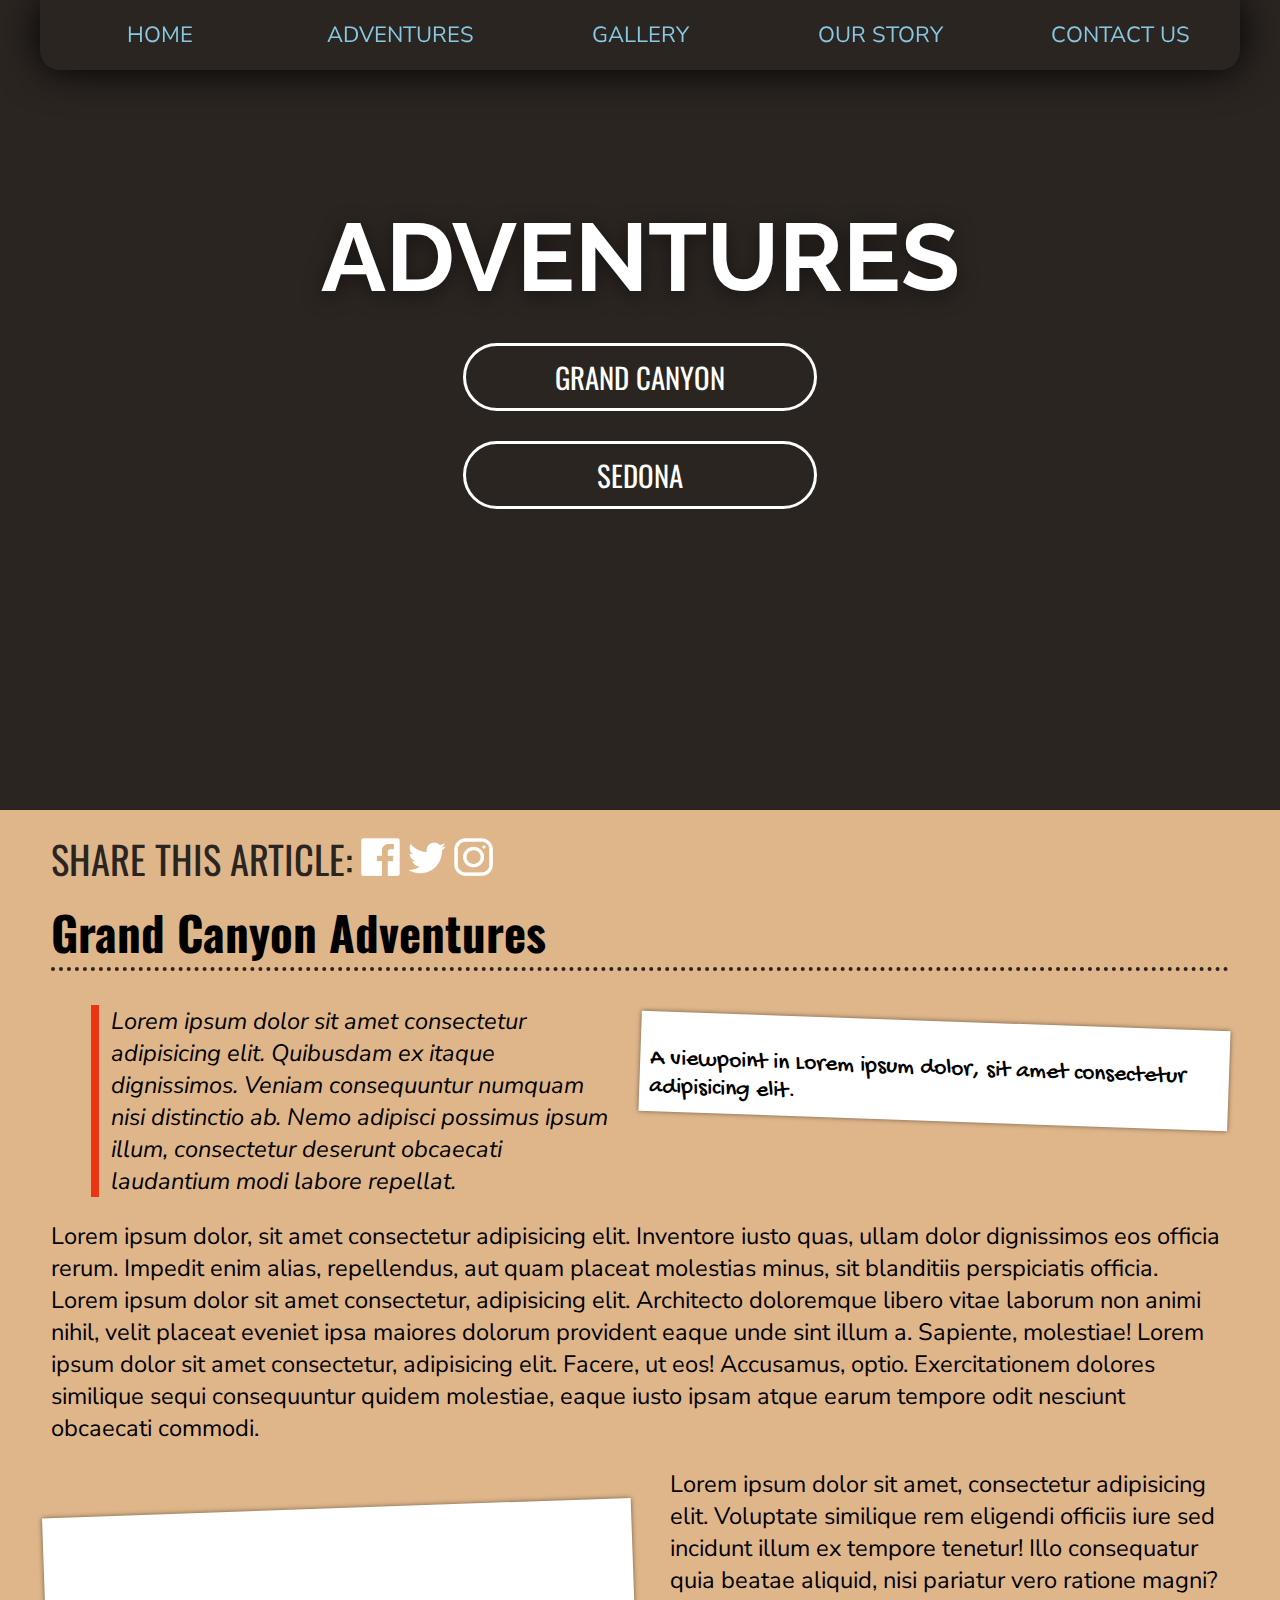
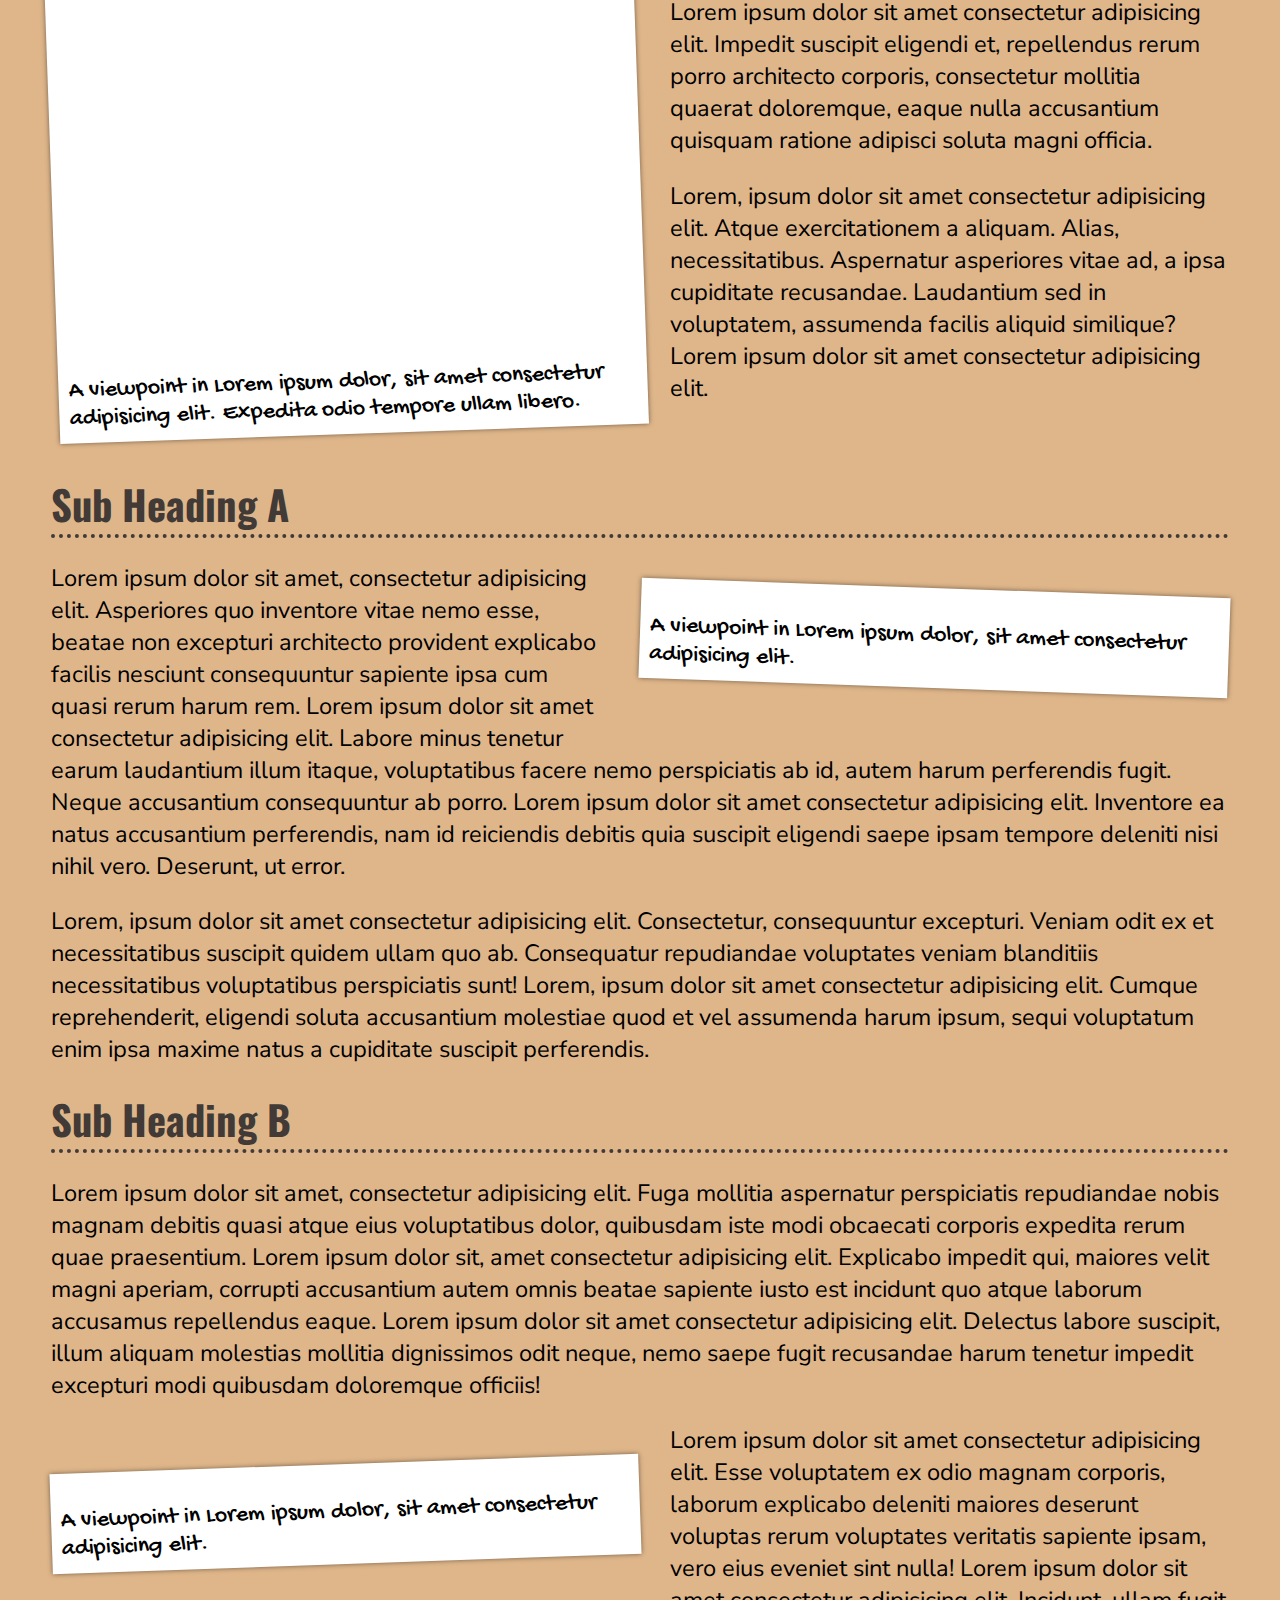
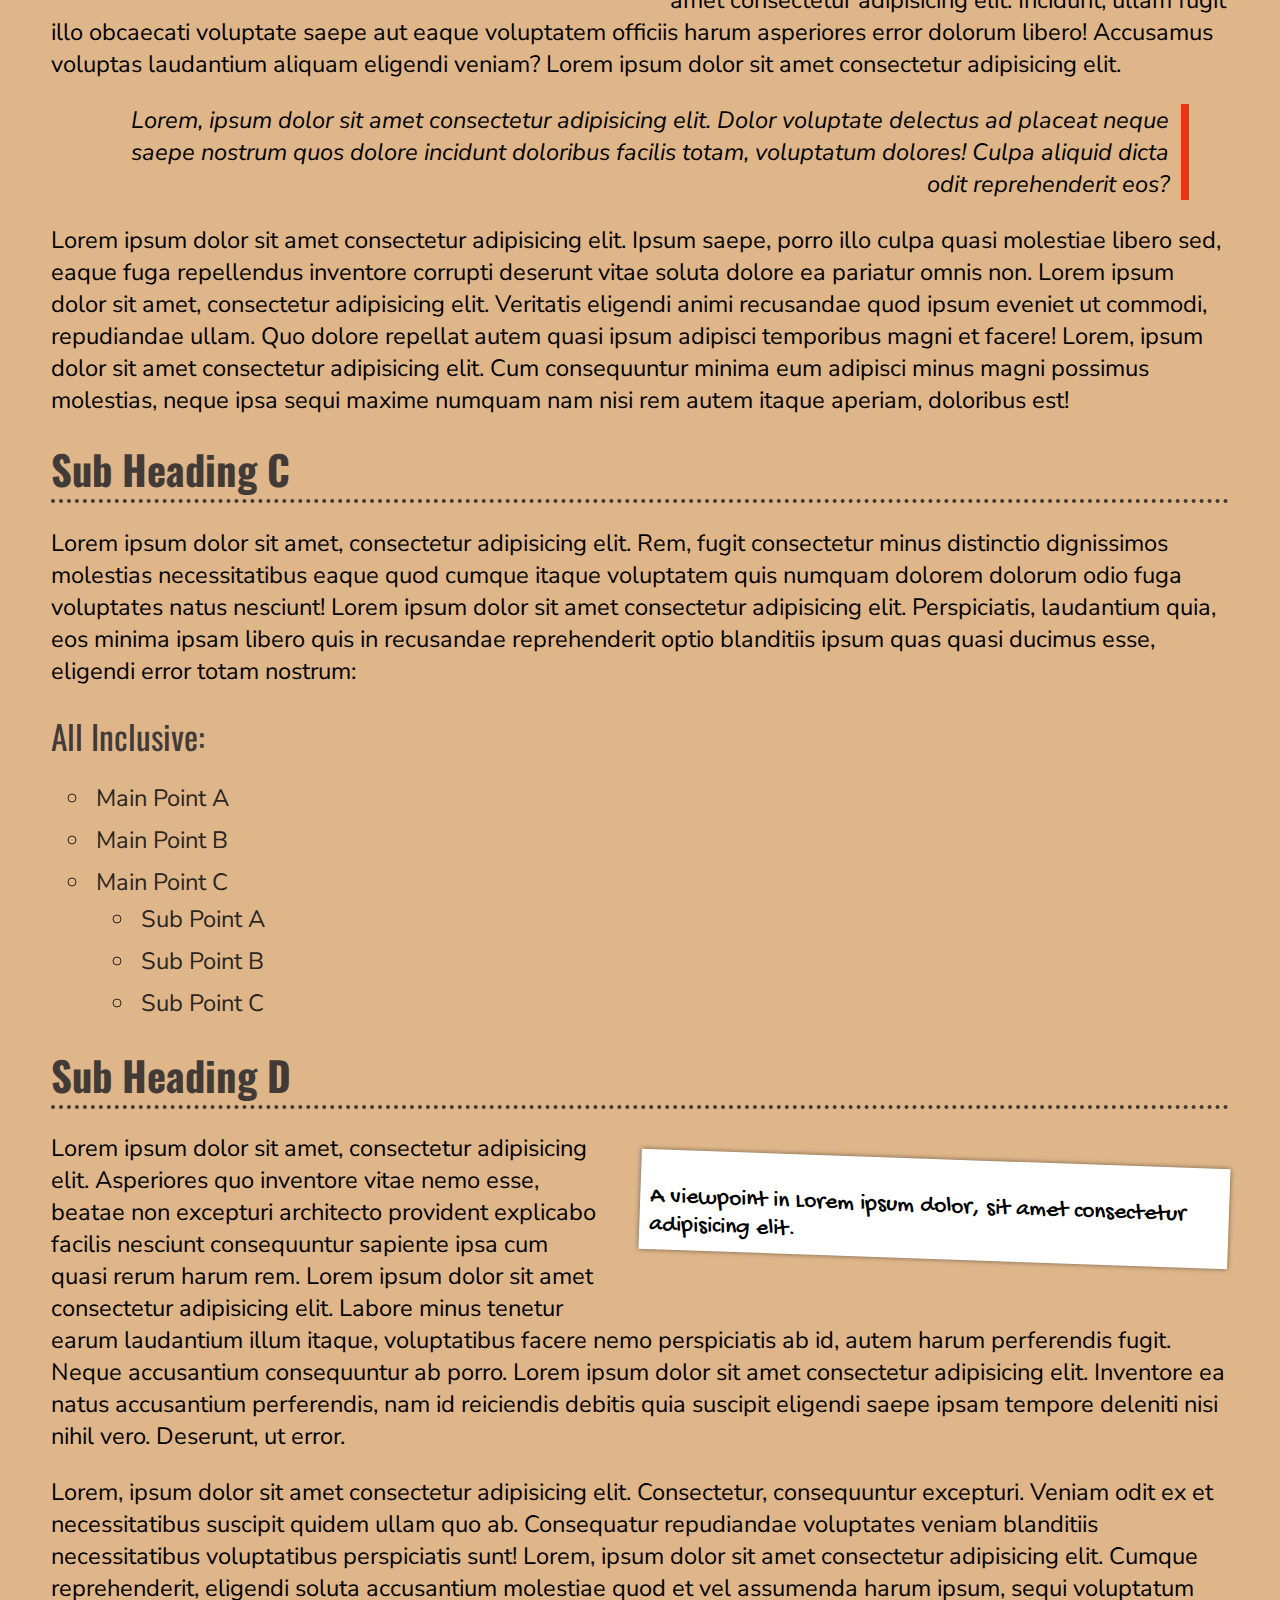
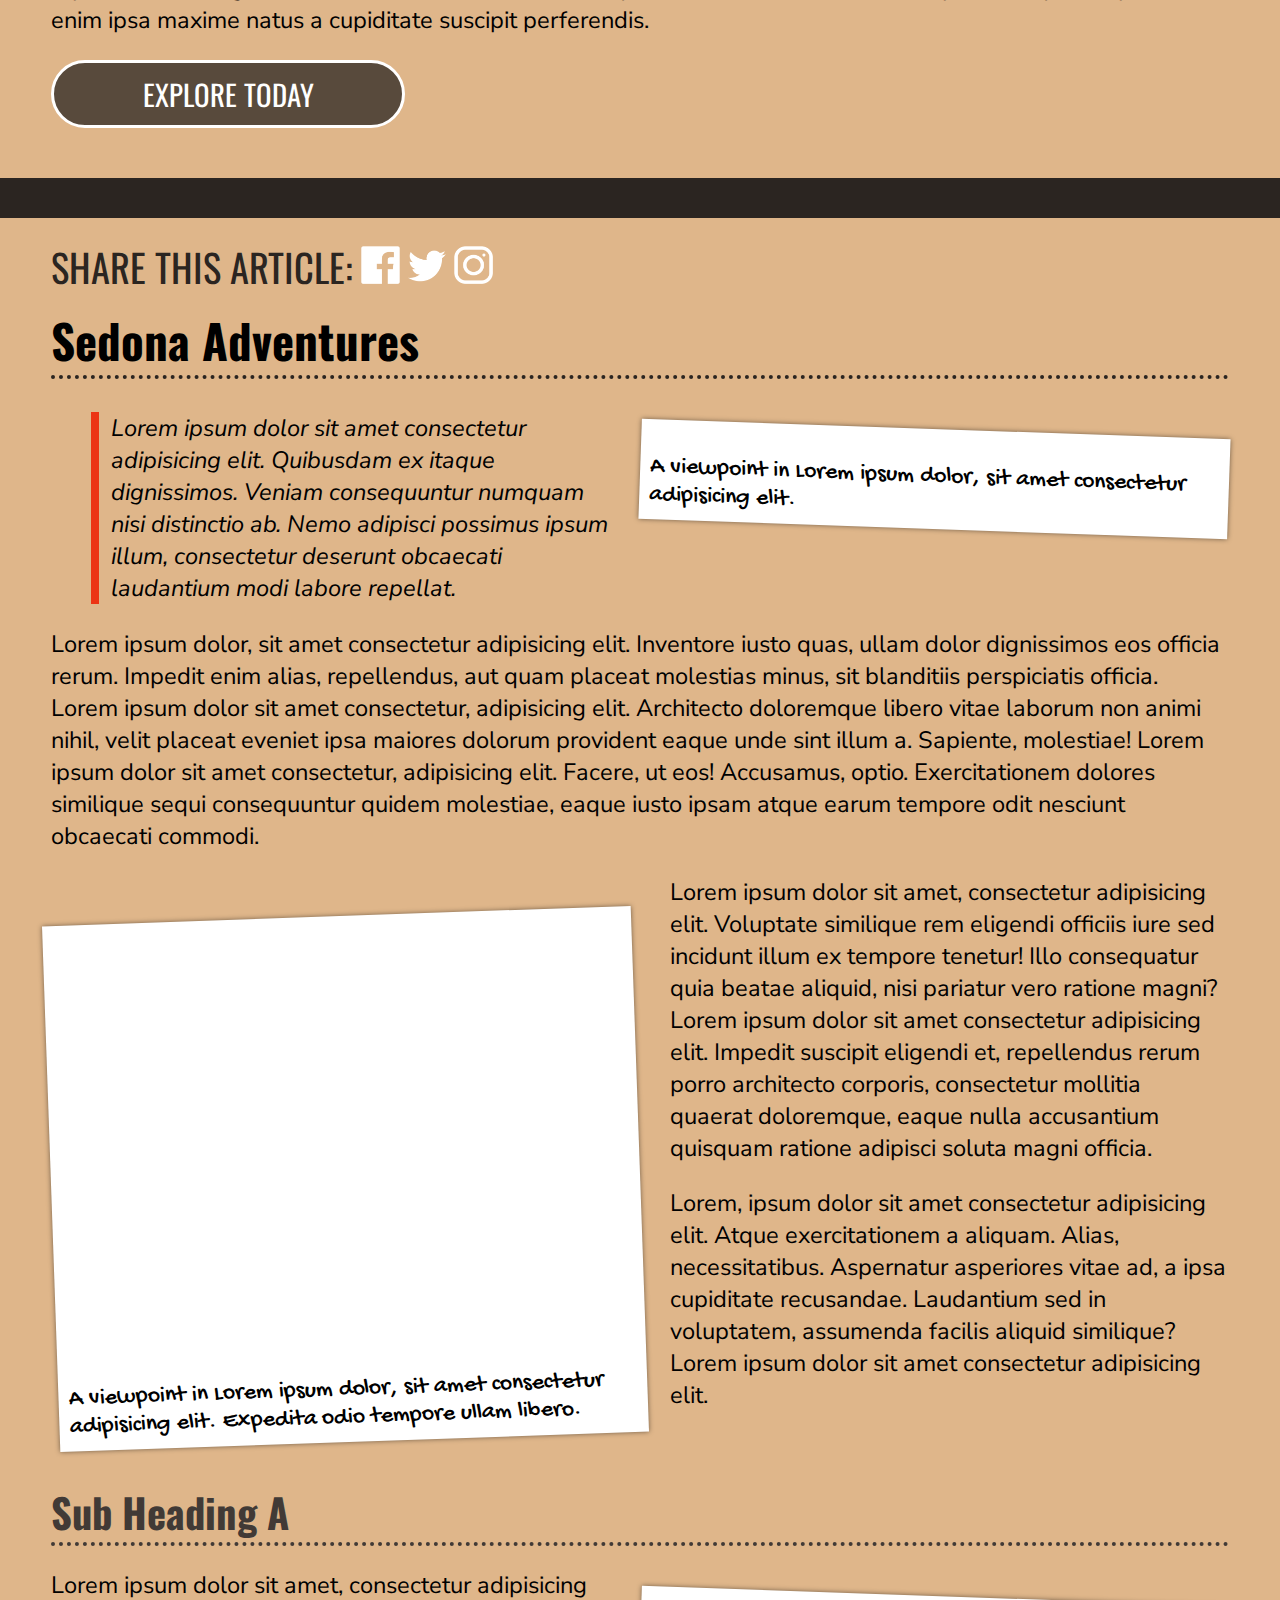
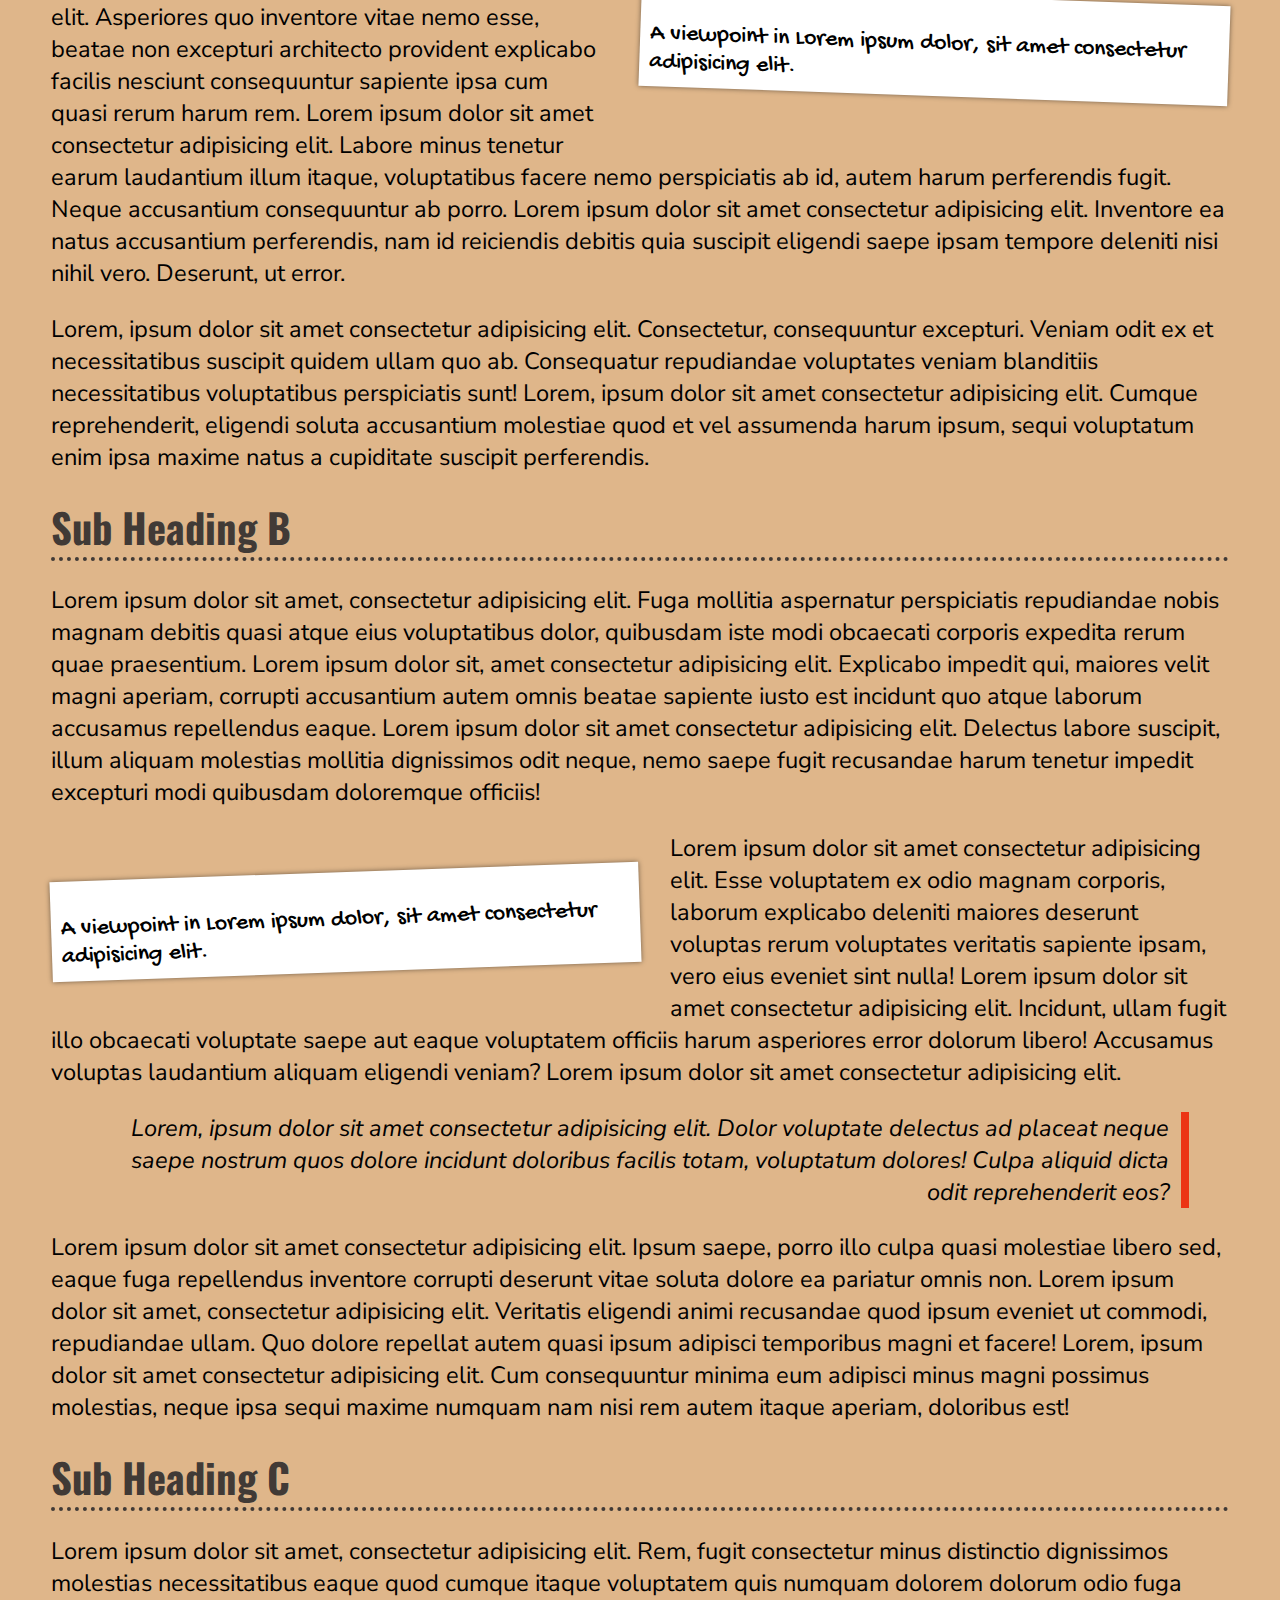
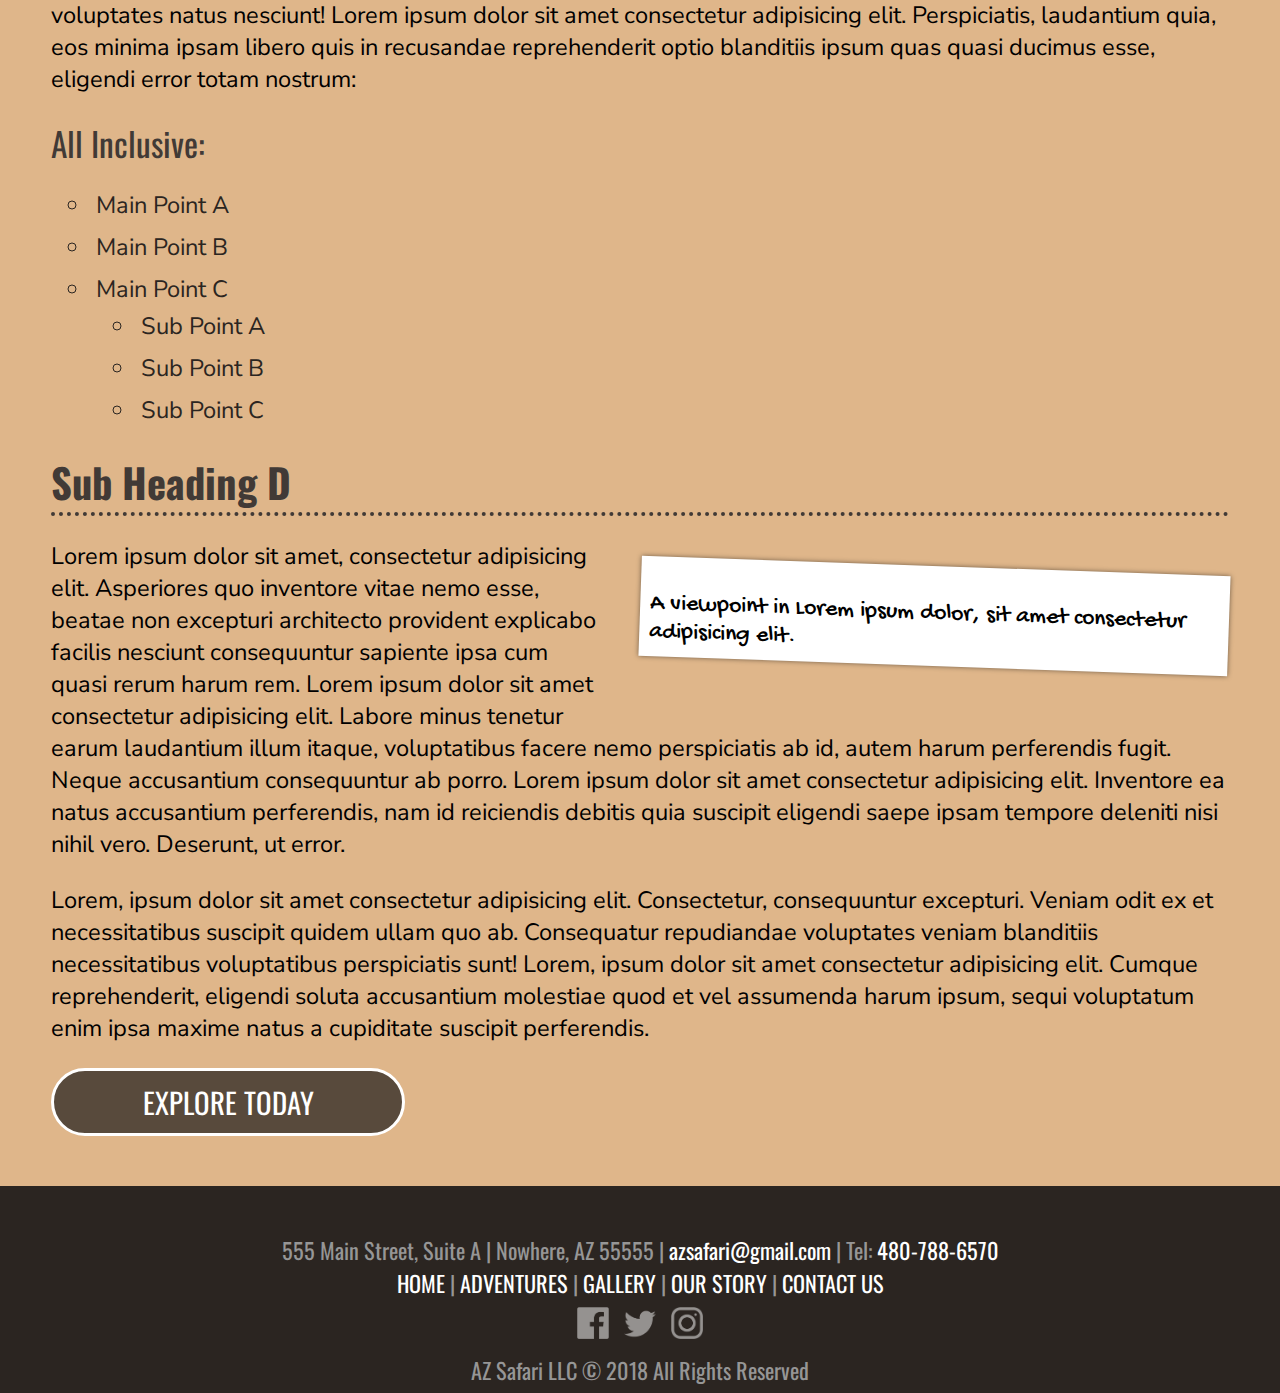
==== adventure.html @ 7dc22c8a "Initial Code Commit" ====
<!DOCTYPE html>
<html>
<head>
    <meta charset="utf-8" />
    <meta http-equiv="X-UA-Compatible" content="IE=edge">
    <title>Page Title</title>
    <meta name="viewport" content="width=device-width, initial-scale=1">
    <link rel="stylesheet" type="text/css" media="screen" href="main.css" />
    <link rel="stylesheet" type="text/css" media="screen" href="animate.css" />
    <script src="slideout.js"></script>
    <link rel="stylesheet" href="https://use.fontawesome.com/releases/v5.4.1/css/all.css" integrity="sha384-5sAR7xN1Nv6T6+dT2mhtzEpVJvfS3NScPQTrOxhwjIuvcA67KV2R5Jz6kr4abQsz" crossorigin="anonymous">
    <script src="main.js"></script>
</head>
<body>
        <button onclick="topFunction()" id="backtop" title="Go to top">Back to Top <i class="fas fa-arrow-up"></i></button>  
               
        <nav class="animated fadeInDown">
                <div class="mobile">
                    <span onclick="openNav()"><i class="fas fa-bars"></i></i></span>
                    <div id="mySidenav" class="sidenav">
                            <a href="javascript:void(0)" class="closebtn" onclick="closeNav()">&times;</a>
                    <a href="index.html">Home</a>
                    <a href="adventure.html">Adventures</a>
                    <a href="gallery.html">Gallery</a>
                    <a href="story.html">Our Story</a>
                    <a href="contact.html">Contact Us</a>
                    </div>
                          </div>
                    <a href="index.html">Home</a>
                    <a href="adventure.html">Adventures</a>
                    <a href="gallery.html">Gallery</a>
                    <a href="story.html">Our Story</a>
                    <a href="contact.html">Contact Us</a>
            </nav>
<div class="header" id="headeradventure">
    <div>
    </div>
    <div>
        <h1 class="animated fadeInDown">ADVENTURES</h1>
            <a class="animated fadeInDown" id="inline" href="">Grand Canyon</a>        
            <a class="animated fadeInDown" id="inline" href="">Sedona</a>   
    </div>
    <div>             
    </div>
</div>

<article>
    <span id="socialhead">Share this article:</span>
        <a href="#"><img class="articlesocial" src="facebookIcon.png"></a>
        <a href="#"><img class="articlesocial" src="twitterIcon.png"></a>
        <a href="#"> <img class="articlesocial" src="instagramIcon.png"></a>  
      <h1>
        Grand Canyon Adventures
    </h1>
    <img src="https://www.nps.gov/common/uploads/banner_image/imr/homepage/99556161-1DD8-B71B-0B896E4D786C6B47.jpg" alt="">
    <div class="polaroid halves inarticle-right">
            <img src="https://2bweyl1gaa562a4c2g3ryca6-wpengine.netdna-ssl.com/wp-content/uploads/2011/05/Grand_Canyon_Weather-1500x630.jpg" alt="">
            <p>A viewpoint in Lorem ipsum dolor, sit amet consectetur adipisicing elit.</p>
    </div>
    <blockquote>
        Lorem ipsum dolor sit amet consectetur adipisicing elit. Quibusdam ex itaque dignissimos. Veniam consequuntur numquam nisi distinctio ab. Nemo adipisci possimus ipsum illum, consectetur deserunt obcaecati laudantium modi labore repellat.
    </blockquote>
    <p>Lorem ipsum dolor, sit amet consectetur adipisicing elit. Inventore iusto quas, ullam dolor dignissimos eos officia rerum. Impedit enim alias, repellendus, aut quam placeat molestias minus, sit blanditiis perspiciatis officia. Lorem ipsum dolor sit amet consectetur, adipisicing elit. Architecto doloremque libero vitae laborum non animi nihil, velit placeat eveniet ipsa maiores dolorum provident eaque unde sint illum a. Sapiente, molestiae! Lorem ipsum dolor sit amet consectetur, adipisicing elit. Facere, ut eos! Accusamus, optio. Exercitationem dolores similique sequi consequuntur quidem molestiae, eaque iusto ipsam atque earum tempore odit nesciunt obcaecati commodi.</p>
<div class="polaroid halves inarticle">
            <iframe src="https://www.youtube.com/embed/ezpqDi42pRM" frameborder="0" allow="autoplay; encrypted-media"
            allowfullscreen></iframe>
    <p>A viewpoint in Lorem ipsum dolor, sit amet consectetur adipisicing elit. Expedita odio tempore ullam libero.</p>
</div>
    <p>Lorem ipsum dolor sit amet, consectetur adipisicing elit. Voluptate similique rem eligendi officiis iure sed incidunt illum ex tempore tenetur! Illo consequatur quia beatae aliquid, nisi pariatur vero ratione magni? Lorem ipsum dolor sit amet consectetur adipisicing elit. Impedit suscipit eligendi et, repellendus rerum porro architecto corporis, consectetur mollitia quaerat doloremque, eaque nulla accusantium quisquam ratione adipisci soluta magni officia.</p> 
    
    <p>Lorem, ipsum dolor sit amet consectetur adipisicing elit. Atque exercitationem a aliquam. Alias, necessitatibus. Aspernatur asperiores vitae ad, a ipsa cupiditate recusandae. Laudantium sed in voluptatem, assumenda facilis aliquid similique? Lorem ipsum dolor sit amet consectetur adipisicing elit.</p>

    <h2>Sub Heading A</h2>
    <div class="polaroid halves inarticle-right">
            <img src="https://www.tripsavvy.com/thmb/C9mSa9A8KfUr8f7d_UyNUP-OfTI=/960x0/filters:no_upscale():max_bytes(150000):strip_icc()/canyon-and-river-at-sunset---toroweap-overlook--grand-canyon--arizona--152836923-5a21d2c7aad52b0037fa48b1.jpg" alt="">
            <p>A viewpoint in Lorem ipsum dolor, sit amet consectetur adipisicing elit.</p>
    </div>
    <p>Lorem ipsum dolor sit amet, consectetur adipisicing elit. Asperiores quo inventore vitae nemo esse, beatae non excepturi architecto provident explicabo facilis nesciunt consequuntur sapiente ipsa cum quasi rerum harum rem. Lorem ipsum dolor sit amet consectetur adipisicing elit. Labore minus tenetur earum laudantium illum itaque, voluptatibus facere nemo perspiciatis ab id, autem harum perferendis fugit. Neque accusantium consequuntur ab porro. Lorem ipsum dolor sit amet consectetur adipisicing elit. Inventore ea natus accusantium perferendis, nam id reiciendis debitis quia suscipit eligendi saepe ipsam tempore deleniti nisi nihil vero. Deserunt, ut error.</p>
    <p>Lorem, ipsum dolor sit amet consectetur adipisicing elit. Consectetur, consequuntur excepturi. Veniam odit ex et necessitatibus suscipit quidem ullam quo ab. Consequatur repudiandae voluptates veniam blanditiis necessitatibus voluptatibus perspiciatis sunt! Lorem, ipsum dolor sit amet consectetur adipisicing elit. Cumque reprehenderit, eligendi soluta accusantium molestiae quod et vel assumenda harum ipsum, sequi voluptatum enim ipsa maxime natus a cupiditate suscipit perferendis.</p>
    <h2>Sub Heading B</h2>
    <p>Lorem ipsum dolor sit amet, consectetur adipisicing elit. Fuga mollitia aspernatur perspiciatis repudiandae nobis magnam debitis quasi atque eius voluptatibus dolor, quibusdam iste modi obcaecati corporis expedita rerum quae praesentium. Lorem ipsum dolor sit, amet consectetur adipisicing elit. Explicabo impedit qui, maiores velit magni aperiam, corrupti accusantium autem omnis beatae sapiente iusto est incidunt quo atque laborum accusamus repellendus eaque. Lorem ipsum dolor sit amet consectetur adipisicing elit. Delectus labore suscipit, illum aliquam molestias mollitia dignissimos odit neque, nemo saepe fugit recusandae harum tenetur impedit excepturi modi quibusdam doloremque officiis!</p>
    <div class="polaroid halves inarticle">
            <img src="https://www.tripsavvy.com/thmb/C9mSa9A8KfUr8f7d_UyNUP-OfTI=/960x0/filters:no_upscale():max_bytes(150000):strip_icc()/canyon-and-river-at-sunset---toroweap-overlook--grand-canyon--arizona--152836923-5a21d2c7aad52b0037fa48b1.jpg" alt="">
            <p>A viewpoint in Lorem ipsum dolor, sit amet consectetur adipisicing elit.</p>
    </div>
    <p>Lorem ipsum dolor sit amet consectetur adipisicing elit. Esse voluptatem ex odio magnam corporis, laborum explicabo deleniti maiores deserunt voluptas rerum voluptates veritatis sapiente ipsam, vero eius eveniet sint nulla! Lorem ipsum dolor sit amet consectetur adipisicing elit. Incidunt, ullam fugit illo obcaecati voluptate saepe aut eaque voluptatem officiis harum asperiores error dolorum libero! Accusamus voluptas laudantium aliquam eligendi veniam? Lorem ipsum dolor sit amet consectetur adipisicing elit.</p>
    <blockquote class="right">
        Lorem, ipsum dolor sit amet consectetur adipisicing elit. Dolor voluptate delectus ad placeat neque saepe nostrum quos dolore incidunt doloribus facilis totam, voluptatum dolores! Culpa aliquid dicta odit reprehenderit eos? 
    </blockquote>
    <p>Lorem ipsum dolor sit amet consectetur adipisicing elit. Ipsum saepe, porro illo culpa quasi molestiae libero sed, eaque fuga repellendus inventore corrupti deserunt vitae soluta dolore ea pariatur omnis non. Lorem ipsum dolor sit amet, consectetur adipisicing elit. Veritatis eligendi animi recusandae quod ipsum eveniet ut commodi, repudiandae ullam. Quo dolore repellat autem quasi ipsum adipisci temporibus magni et facere! Lorem, ipsum dolor sit amet consectetur adipisicing elit. Cum consequuntur minima eum adipisci minus magni possimus molestias, neque ipsa sequi maxime numquam nam nisi rem autem itaque aperiam, doloribus est!</p>
    <h2>Sub Heading C</h2>
    <p>Lorem ipsum dolor sit amet, consectetur adipisicing elit. Rem, fugit consectetur minus distinctio dignissimos molestias necessitatibus eaque quod cumque itaque voluptatem quis numquam dolorem dolorum odio fuga voluptates natus nesciunt! Lorem ipsum dolor sit amet consectetur adipisicing elit. Perspiciatis, laudantium quia, eos minima ipsam libero quis in recusandae reprehenderit optio blanditiis ipsum quas quasi ducimus esse, eligendi error totam nostrum:</p>

    <span>All Inclusive:</span>
    <ul>
        <li>Main Point A</li>
        <li>Main Point B</li>
        <li>
            Main Point C
            <ul>
                    <li>Sub Point A</li>
                    <li>Sub Point B</li>
                    <li>Sub Point C</li>
            </ul>
        </li>
    </ul>

    <h2>Sub Heading D</h2>
    <div class="polaroid halves inarticle-right">
            <img src="https://www.tripsavvy.com/thmb/C9mSa9A8KfUr8f7d_UyNUP-OfTI=/960x0/filters:no_upscale():max_bytes(150000):strip_icc()/canyon-and-river-at-sunset---toroweap-overlook--grand-canyon--arizona--152836923-5a21d2c7aad52b0037fa48b1.jpg" alt="">
            <p>A viewpoint in Lorem ipsum dolor, sit amet consectetur adipisicing elit.</p>
    </div>
    <p>Lorem ipsum dolor sit amet, consectetur adipisicing elit. Asperiores quo inventore vitae nemo esse, beatae non excepturi architecto provident explicabo facilis nesciunt consequuntur sapiente ipsa cum quasi rerum harum rem. Lorem ipsum dolor sit amet consectetur adipisicing elit. Labore minus tenetur earum laudantium illum itaque, voluptatibus facere nemo perspiciatis ab id, autem harum perferendis fugit. Neque accusantium consequuntur ab porro. Lorem ipsum dolor sit amet consectetur adipisicing elit. Inventore ea natus accusantium perferendis, nam id reiciendis debitis quia suscipit eligendi saepe ipsam tempore deleniti nisi nihil vero. Deserunt, ut error.</p>
    <p>Lorem, ipsum dolor sit amet consectetur adipisicing elit. Consectetur, consequuntur excepturi. Veniam odit ex et necessitatibus suscipit quidem ullam quo ab. Consequatur repudiandae voluptates veniam blanditiis necessitatibus voluptatibus perspiciatis sunt! Lorem, ipsum dolor sit amet consectetur adipisicing elit. Cumque reprehenderit, eligendi soluta accusantium molestiae quod et vel assumenda harum ipsum, sequi voluptatum enim ipsa maxime natus a cupiditate suscipit perferendis.</p>
    <a href="#">Explore Today</a>
</article>

<article>
    <span id="socialhead">Share this article:</span>
        <a href="#"><img class="articlesocial" src="facebookIcon.png"></a>
        <a href="#"><img class="articlesocial" src="twitterIcon.png"></a>
        <a href="#"> <img class="articlesocial" src="instagramIcon.png"></a>  
      <h1>
        Sedona Adventures
    </h1>
    <img src="https://cache.marriott.com/marriottassets/destinations/hero/sedona-destination.jpg?interpolation=progressive-bilinear" alt="">
    <div class="polaroid halves inarticle-right">
            <img src="https://2bweyl1gaa562a4c2g3ryca6-wpengine.netdna-ssl.com/wp-content/uploads/2011/05/Grand_Canyon_Weather-1500x630.jpg" alt="">
            <p>A viewpoint in Lorem ipsum dolor, sit amet consectetur adipisicing elit.</p>
    </div>
    <blockquote>
        Lorem ipsum dolor sit amet consectetur adipisicing elit. Quibusdam ex itaque dignissimos. Veniam consequuntur numquam nisi distinctio ab. Nemo adipisci possimus ipsum illum, consectetur deserunt obcaecati laudantium modi labore repellat.
    </blockquote>
    <p>Lorem ipsum dolor, sit amet consectetur adipisicing elit. Inventore iusto quas, ullam dolor dignissimos eos officia rerum. Impedit enim alias, repellendus, aut quam placeat molestias minus, sit blanditiis perspiciatis officia. Lorem ipsum dolor sit amet consectetur, adipisicing elit. Architecto doloremque libero vitae laborum non animi nihil, velit placeat eveniet ipsa maiores dolorum provident eaque unde sint illum a. Sapiente, molestiae! Lorem ipsum dolor sit amet consectetur, adipisicing elit. Facere, ut eos! Accusamus, optio. Exercitationem dolores similique sequi consequuntur quidem molestiae, eaque iusto ipsam atque earum tempore odit nesciunt obcaecati commodi.</p>
<div class="polaroid halves inarticle">
            <iframe src="https://www.youtube.com/embed/ezpqDi42pRM" frameborder="0" allow="autoplay; encrypted-media"
            allowfullscreen></iframe>
    <p>A viewpoint in Lorem ipsum dolor, sit amet consectetur adipisicing elit. Expedita odio tempore ullam libero.</p>
</div>
    <p>Lorem ipsum dolor sit amet, consectetur adipisicing elit. Voluptate similique rem eligendi officiis iure sed incidunt illum ex tempore tenetur! Illo consequatur quia beatae aliquid, nisi pariatur vero ratione magni? Lorem ipsum dolor sit amet consectetur adipisicing elit. Impedit suscipit eligendi et, repellendus rerum porro architecto corporis, consectetur mollitia quaerat doloremque, eaque nulla accusantium quisquam ratione adipisci soluta magni officia.</p> 
    
    <p>Lorem, ipsum dolor sit amet consectetur adipisicing elit. Atque exercitationem a aliquam. Alias, necessitatibus. Aspernatur asperiores vitae ad, a ipsa cupiditate recusandae. Laudantium sed in voluptatem, assumenda facilis aliquid similique? Lorem ipsum dolor sit amet consectetur adipisicing elit.</p>

    <h2>Sub Heading A</h2>
    <div class="polaroid halves inarticle-right">
            <img src="https://www.tripsavvy.com/thmb/C9mSa9A8KfUr8f7d_UyNUP-OfTI=/960x0/filters:no_upscale():max_bytes(150000):strip_icc()/canyon-and-river-at-sunset---toroweap-overlook--grand-canyon--arizona--152836923-5a21d2c7aad52b0037fa48b1.jpg" alt="">
            <p>A viewpoint in Lorem ipsum dolor, sit amet consectetur adipisicing elit.</p>
    </div>
    <p>Lorem ipsum dolor sit amet, consectetur adipisicing elit. Asperiores quo inventore vitae nemo esse, beatae non excepturi architecto provident explicabo facilis nesciunt consequuntur sapiente ipsa cum quasi rerum harum rem. Lorem ipsum dolor sit amet consectetur adipisicing elit. Labore minus tenetur earum laudantium illum itaque, voluptatibus facere nemo perspiciatis ab id, autem harum perferendis fugit. Neque accusantium consequuntur ab porro. Lorem ipsum dolor sit amet consectetur adipisicing elit. Inventore ea natus accusantium perferendis, nam id reiciendis debitis quia suscipit eligendi saepe ipsam tempore deleniti nisi nihil vero. Deserunt, ut error.</p>
    <p>Lorem, ipsum dolor sit amet consectetur adipisicing elit. Consectetur, consequuntur excepturi. Veniam odit ex et necessitatibus suscipit quidem ullam quo ab. Consequatur repudiandae voluptates veniam blanditiis necessitatibus voluptatibus perspiciatis sunt! Lorem, ipsum dolor sit amet consectetur adipisicing elit. Cumque reprehenderit, eligendi soluta accusantium molestiae quod et vel assumenda harum ipsum, sequi voluptatum enim ipsa maxime natus a cupiditate suscipit perferendis.</p>
    <h2>Sub Heading B</h2>
    <p>Lorem ipsum dolor sit amet, consectetur adipisicing elit. Fuga mollitia aspernatur perspiciatis repudiandae nobis magnam debitis quasi atque eius voluptatibus dolor, quibusdam iste modi obcaecati corporis expedita rerum quae praesentium. Lorem ipsum dolor sit, amet consectetur adipisicing elit. Explicabo impedit qui, maiores velit magni aperiam, corrupti accusantium autem omnis beatae sapiente iusto est incidunt quo atque laborum accusamus repellendus eaque. Lorem ipsum dolor sit amet consectetur adipisicing elit. Delectus labore suscipit, illum aliquam molestias mollitia dignissimos odit neque, nemo saepe fugit recusandae harum tenetur impedit excepturi modi quibusdam doloremque officiis!</p>
    <div class="polaroid halves inarticle">
            <img src="https://www.tripsavvy.com/thmb/C9mSa9A8KfUr8f7d_UyNUP-OfTI=/960x0/filters:no_upscale():max_bytes(150000):strip_icc()/canyon-and-river-at-sunset---toroweap-overlook--grand-canyon--arizona--152836923-5a21d2c7aad52b0037fa48b1.jpg" alt="">
            <p>A viewpoint in Lorem ipsum dolor, sit amet consectetur adipisicing elit.</p>
    </div>
    <p>Lorem ipsum dolor sit amet consectetur adipisicing elit. Esse voluptatem ex odio magnam corporis, laborum explicabo deleniti maiores deserunt voluptas rerum voluptates veritatis sapiente ipsam, vero eius eveniet sint nulla! Lorem ipsum dolor sit amet consectetur adipisicing elit. Incidunt, ullam fugit illo obcaecati voluptate saepe aut eaque voluptatem officiis harum asperiores error dolorum libero! Accusamus voluptas laudantium aliquam eligendi veniam? Lorem ipsum dolor sit amet consectetur adipisicing elit.</p>
    <blockquote class="right">
        Lorem, ipsum dolor sit amet consectetur adipisicing elit. Dolor voluptate delectus ad placeat neque saepe nostrum quos dolore incidunt doloribus facilis totam, voluptatum dolores! Culpa aliquid dicta odit reprehenderit eos? 
    </blockquote>
    <p>Lorem ipsum dolor sit amet consectetur adipisicing elit. Ipsum saepe, porro illo culpa quasi molestiae libero sed, eaque fuga repellendus inventore corrupti deserunt vitae soluta dolore ea pariatur omnis non. Lorem ipsum dolor sit amet, consectetur adipisicing elit. Veritatis eligendi animi recusandae quod ipsum eveniet ut commodi, repudiandae ullam. Quo dolore repellat autem quasi ipsum adipisci temporibus magni et facere! Lorem, ipsum dolor sit amet consectetur adipisicing elit. Cum consequuntur minima eum adipisci minus magni possimus molestias, neque ipsa sequi maxime numquam nam nisi rem autem itaque aperiam, doloribus est!</p>
    <h2>Sub Heading C</h2>
    <p>Lorem ipsum dolor sit amet, consectetur adipisicing elit. Rem, fugit consectetur minus distinctio dignissimos molestias necessitatibus eaque quod cumque itaque voluptatem quis numquam dolorem dolorum odio fuga voluptates natus nesciunt! Lorem ipsum dolor sit amet consectetur adipisicing elit. Perspiciatis, laudantium quia, eos minima ipsam libero quis in recusandae reprehenderit optio blanditiis ipsum quas quasi ducimus esse, eligendi error totam nostrum:</p>

    <span>All Inclusive:</span>
    <ul>
        <li>Main Point A</li>
        <li>Main Point B</li>
        <li>
            Main Point C
            <ul>
                    <li>Sub Point A</li>
                    <li>Sub Point B</li>
                    <li>Sub Point C</li>
            </ul>
        </li>
    </ul>

    <h2>Sub Heading D</h2>
    <div class="polaroid halves inarticle-right">
            <img src="https://www.tripsavvy.com/thmb/C9mSa9A8KfUr8f7d_UyNUP-OfTI=/960x0/filters:no_upscale():max_bytes(150000):strip_icc()/canyon-and-river-at-sunset---toroweap-overlook--grand-canyon--arizona--152836923-5a21d2c7aad52b0037fa48b1.jpg" alt="">
            <p>A viewpoint in Lorem ipsum dolor, sit amet consectetur adipisicing elit.</p>
    </div>
    <p>Lorem ipsum dolor sit amet, consectetur adipisicing elit. Asperiores quo inventore vitae nemo esse, beatae non excepturi architecto provident explicabo facilis nesciunt consequuntur sapiente ipsa cum quasi rerum harum rem. Lorem ipsum dolor sit amet consectetur adipisicing elit. Labore minus tenetur earum laudantium illum itaque, voluptatibus facere nemo perspiciatis ab id, autem harum perferendis fugit. Neque accusantium consequuntur ab porro. Lorem ipsum dolor sit amet consectetur adipisicing elit. Inventore ea natus accusantium perferendis, nam id reiciendis debitis quia suscipit eligendi saepe ipsam tempore deleniti nisi nihil vero. Deserunt, ut error.</p>
    <p>Lorem, ipsum dolor sit amet consectetur adipisicing elit. Consectetur, consequuntur excepturi. Veniam odit ex et necessitatibus suscipit quidem ullam quo ab. Consequatur repudiandae voluptates veniam blanditiis necessitatibus voluptatibus perspiciatis sunt! Lorem, ipsum dolor sit amet consectetur adipisicing elit. Cumque reprehenderit, eligendi soluta accusantium molestiae quod et vel assumenda harum ipsum, sequi voluptatum enim ipsa maxime natus a cupiditate suscipit perferendis.</p>
    <a href="#">Explore Today</a>
</article>

                <footer>
                    555 Main Street, Suite A | Nowhere, AZ 55555 | <a href="mailto: azsafari@gmail.com">azsafari@gmail.com</a> | Tel: <a href="tel: 14807886570  ">480-788-6570 </a> 
                    <p id="websitelinks"> <a href="#">HOME</a>  |  <a href="#">ADVENTURES</a>  |  <a href="#">GALLERY</a>  |  <a href="#">OUR STORY</a>  |  <a href="#">CONTACT US</a> </p>
                    <div class="sociallinks">
                        <a href="#"><img src="facebookIcon.png"></a>
                        <a href="#"><img src="twitterIcon.png"></a>
                        <a href="#"> <img src="instagramIcon.png"></a>  
                    </div>
                    <p id="websitelinks">AZ Safari LLC &copy; 2018 All Rights Reserved</p>
                </footer>
</body>
</html>
---- main.css ----
@import url('https://fonts.googleapis.com/css?family=Oswald');
@import url('https://fonts.googleapis.com/css?family=Nunito+Sans');
@import url('https://fonts.googleapis.com/css?family=Gochi+Hand');
@import url('https://fonts.googleapis.com/css?family=Raleway:800');

html {
    scroll-behavior: smooth;
}

body {
    margin: 0;
    padding: 0;
    background-color: rgb(43, 37, 33);
    background-attachment: fixed;
    background-size: cover;
}

nav {
    display: grid;
    grid-template-columns: 1fr 1fr 1fr 1fr 1fr;
    max-width: 1200px;
    margin: 0 auto;
    position: sticky;
    top: 0;
    background-color: rgb(43, 37, 33);
    border-bottom-left-radius: 20px;
    border-bottom-right-radius: 20px;
    filter: drop-shadow(0 0 20px black);
    -webkit-filter: drop-shadow(0 0 20px black);
    -ms-filter: drop-shadow(0 0 20px black);
    z-index: 100;
}

a {
    text-decoration: none;
}

nav a {
    padding: 20px;
    color: rgb(135, 201, 228);
    text-decoration: none;
    font-family: 'Nunito Sans', sans-serif;
    text-align: center;
    text-transform: uppercase;
    font-size: 22px;
}

nav a:hover {
    color: rgb(214, 130, 91);
    background-color: rgba(0, 0, 0, 0.5);
    border-bottom-left-radius: 20px;
    border-bottom-right-radius: 20px;

}

/* Header Home Page */
.header {
    background-image: url("https://images.pexels.com/photos/259672/pexels-photo-259672.jpeg?auto=compress&cs=tinysrgb&dpr=2&h=750&w=1260");
    height: 700px;
    background-attachment: fixed;
    background-size: cover;
    display: grid;
    grid-template-rows: 1fr 2fr 2fr;
    -webkit-clip-path: polygon(100% 0, 100% 80%, 50% 100%, 0 80%, 0% 0%);
    clip-path: polygon(100% 0, 100% 80%, 50% 100%, 0 80%, 0% 0%);
}

#headeradventure {
    background-image: url("https://npca.s3.amazonaws.com/images/8706/591ff182-b7f9-4da1-9c16-c29e0ace3dc4-banner.jpg?1445970338");
    grid-template-rows: 1fr 2fr 2fr;
}

#headergallery {
    background-image: url("https://a30de2edae0c4b0bc6ba-a8477a60b1c5d9e290ed2e4c0d53743c.ssl.cf1.rackcdn.com/116/6/large.jpg");
    grid-template-rows: 1fr 2fr 2fr;
}

#headerstory {
    background-image: url("https://media.cntraveler.com/photos/594034815fff7e434a15efcf/master/pass/GettyImages-172750000.jpg");
    grid-template-rows: 1fr 2fr 2fr;
}

#headercontact {
    background-image: url("https://media.deseretdigital.com/file/aa89988589?type=jpeg&quality=55&c=15&a=4379240d");
    grid-template-rows: 1fr 2fr 2fr;
}

.header h1 {
    font-family: 'Raleway', sans-serif;
    color: rgb(255, 255, 255);
    filter: drop-shadow(0 4px 10px rgba(0, 0, 0, 0.5));
    text-align: center;
    font-size: calc(32px + 5vw);
    border-radius: 40px;
    margin: 0;
}

.header hr {
    color: rgb(255, 255, 255);
    filter: drop-shadow(0 4px 10px rgba(0, 0, 0, 0.5));
}

.header h2 {
    font-family: 'Nunito Sans', sans-serif;
    color: rgb(255, 255, 255);
    filter: drop-shadow(0 4px 10px rgba(0, 0, 0, 0.5));
    text-align: center;
    font-size: calc(16px + 2vw);
    margin: 0;

}

.header a {
    background-color: rgba(43, 37, 33, 0.75);
    display: block;
    border: 3px solid white;
    font-size: calc(16px + 1vw);
    font-family: 'Oswald', sans-serif;
    border-radius: 40px;
    padding: 10px;
    margin: 30px auto 0;
    text-align: center;
    width: calc(200px + 10vw);
    color: white;
    text-transform: uppercase;
    transition: .1s;
}

.header div.btngroup {
    width: fit-content;
    margin: 0 auto;
}

.header a#inline {
    display: block;
}

.header a:hover {
    transform: scale(1.025);
    filter: drop-shadow(0 0 10px black)
}

article {
    max-width: 1600px;
    padding: 10px 4vw;
    background-color: rgb(223, 182, 138);
    margin: 40px auto;
}

article a:last-of-type {
    background-color: rgba(43, 37, 33, 0.75);
    display: block;
    border: 3px solid white;
    font-size: calc(16px + 1vw);
    font-family: 'Oswald', sans-serif;
    border-radius: 40px;
    padding: 10px;
    text-align: center;
    width: calc(200px + 10vw);
    color: white;
    text-transform: uppercase;
    transition: .1s;
    margin-bottom: 40px;
}

article a:last-of-type:hover {
    transform: scale(1.025);
    filter: drop-shadow(0 0 10px black)
}

article h1 {
    clear: both;
    font-family: 'Oswald', sans-serif;
    font-size: calc(24px + 1.8vw);
    border-bottom: rgb(43, 37, 33) dotted 4px;
    margin: 10px 0;
}

article img {
    width: 600px;
}

article img.floatleft {
    float: left;
    padding-right: 20px;
}

article img.floatright {
    float: right;
    padding-left: 20px;
}

article img:first-of-type {
    display: block;
    width: 100%;
}

article div.polaroid {
    background-color: white;
    box-shadow: 0 0 5px rgba(0, 0, 0, 0.5);
    width: 25%;
    float: left;
    transform: rotate(2deg);
    -moz-transform: rotate(2deg);
    -webkit-transform: rotate(2deg);
    -moz-box-sizing: border-box;
    -webkit-box-sizing: border-box;
    box-sizing: border-box;
    margin: 40px 0;
}

article div.inarticle {
    margin-right: 30px;
}

article div.inarticle-right {
    float: right;
    margin-left: 30px;
}

article div.thirds {
    width: 33.33%;
}

article div.halves {
    width: 50%;
}

article div.polaroid:nth-of-type(even) {
    transform: rotate(-2deg);
    -moz-transform: rotate(-2deg);
    -webkit-transform: rotate(-2deg);
}

article div.polaroid img.pin {
    position: absolute;
    margin: 0 auto;
    width: calc(32px + 4vw);
    left: 50%;
    transform: translate(-50%);
    top: -15%;
}

article div.polaroid img {
    float: left;
    display: block;
    width: 100%;
    padding: 10px;
    -moz-box-sizing: border-box;
    -webkit-box-sizing: border-box;
    box-sizing: border-box;
}

article div.polaroid iframe {
    float: left;
    display: block;
    width: 100%;
    height: 460px;
    padding: 10px;
    -moz-box-sizing: border-box;
    -webkit-box-sizing: border-box;
    box-sizing: border-box;
}

article div.polaroid p {
    font-family: 'Gochi Hand', sans-serif;
    padding: 10px;
    margin-bottom: 0;
}

article span {
    font-family: 'Oswald', sans-serif;
    font-size: calc(18px + 1.2vw);
    margin: 10px 0;
    color: rgb(65, 58, 54);
}

article span#videohead {
    clear: both;
    float: none;
    display: block;
    background-color: black;
    border-radius: 20px;
    border-bottom-left-radius: 0;
    border-bottom-right-radius: 0;
    margin-bottom: 0;
    padding: 10px 20px;
    color: white;
}

article span#videohead i {
    color: rgb(236, 52, 20);
}

article span#socialhead {
    padding: 0;
    color: rgb(43, 37, 33);
    font-size: calc(18px + 1.6vw);
    text-transform: uppercase;
    float: left;
}

article a img.articlesocial {
    width: calc(18px + 1.6vw);
    float: left;
    margin-top: 18px;
    padding-left: 8px;

}

article h2 {
    clear: both;
    font-family: 'Oswald', sans-serif;
    font-size: calc(20px + 1.6vw);
    border-bottom: rgb(65, 58, 54) dotted 4px;
    margin: 10px 0;
    color: rgb(65, 58, 54);
}

article p {
    font-family: 'Nunito Sans', sans-serif;
    font-size: calc(16px + .6vw);
}

article ul li {
    list-style-type: circle;
    color: rgb(43, 37, 33);
    font-family: 'Nunito Sans', sans-serif;
    font-size: calc(16px + .6vw);
    padding: 5px;
}

article blockquote {
    font-family: 'Nunito Sans', sans-serif;
    font-size: calc(16px + .6vw);
    font-style: italic;
    border-left: rgb(236, 52, 20) 8px solid;
    padding-left: 12px;
}

article blockquote.right {
    border-right: rgb(236, 52, 20) 8px solid;
    text-align: right;
    padding-right: 12px;
    border-left: none;
}

article iframe {
    width: 50%;
    height: 24vw;
    float: left;
}

article iframe#calendar {
    width: 100%;
    height: 400px;
    border-radius: 20px;
}

article iframe.gallery {
    width: 25%;
    height: 12vw;
    float: left;
}

article input {
    background-color: rgba(43, 37, 33, 0.75);
    display: block;
    border: 2px solid white;
    font-size: calc(16px + .6vw);
    font-family: 'Oswald', sans-serif;
    border-radius: 40px;
    padding: 10px;
    width: calc(200px + 10vw);
    color: white;
    transition: .1s;
    margin-bottom: 10px;
}

article textarea {
    background-color: rgba(43, 37, 33, 0.75);
    display: block;
    border: 2px solid white;
    font-size: calc(16px + .6vw);
    font-family: 'Oswald', sans-serif;
    border-radius: 40px;
    padding: 10px;
    width: calc(200px + 10vw);
    color: white;
    transition: .1s;
    margin-bottom: 10px;
    width: 50%;
    height: 120px;
}

article input#button {
    display: inline;
    text-align: center;
    font-size: calc(16px + 1vw);
    border: 3px solid white;
}

article form p {
    margin-bottom: 10px;
    font-family: 'Oswald', sans-serif;
    font-size: calc(16px + .6vw);
    margin: 0;
}

details {
    margin-bottom: 10px;
    font-family: 'Oswald', sans-serif;
    font-size: calc(16px + 1vw);
    margin: 20px 0;
    background-color: rgb(43, 37, 33, .75);
    padding: 20px;
    border-radius: 10px;
    color: white;
    border: 2px white solid;
}

details p {
    margin: 10px 0 0;
}

footer {
    font-family: 'Oswald', sans-serif;
    font-size: calc(12px + .8vw);
    color: #969696;
    text-align: center;
    padding: .6vw;
}

.sociallinks {
    display: grid;
    margin: 0 auto;
    max-width: 140px;
    padding: .6vw 1.5vw;
    grid-template-columns: 1fr 1fr 1fr;

}

.sociallinks img {
    width: 32px;
    opacity: .5;
}

.sociallinks img:hover {
    opacity: .65;
}

#websitelinks {
    margin: 0;
}

.mobile {
    display: none;
}

footer a {
    color: white;
    text-decoration: none;
}

nav span:hover {
    color: rgb(233, 140, 87);
}

/* The side navigation menu */
.sidenav {
    height: 100%;
    /* 100% Full-height */
    width: 0;
    /* 0 width - change this with JavaScript */
    position: fixed;
    /* Stay in place */
    z-index: 1;
    /* Stay on top */
    top: 0;
    /* Stay at the top */
    left: 0;
    background-color: #282828;
    /* Black*/
    overflow-x: hidden;
    /* Disable horizontal scroll */
    padding-top: 60px;
    /* Place content 60px from the top */
    transition: 0.5s;
    /* 0.5 second transition effect to slide in the sidenav */
    color: rgb(255, 255, 255);
    font-size: 38px;
    filter: drop-shadow(0 4px 4px rgba(0, 0, 0, 0.5));
}

/* The navigation menu links */
.sidenav a {
    padding: 8px 8px 8px 32px;
    text-decoration: none;
    font-size: 25px;
    color: rgb(144, 178, 189);
    display: block;
    transition: 0.3s;
    text-transform: uppercase;
    font-family: 'Nunito Sans', sans-serif;
}

/* When you mouse over the navigation links, change their color */
.sidenav a:hover {
    color: rgb(233, 140, 87);
}

/* Position and style the close button (top right corner) */
.sidenav .closebtn {
    position: absolute;
    top: 0;
    right: 25px;
    font-size: 36px;
    margin-left: 50px;
}

/* Style page content - use this if you want to push the page content to the right when you open the side navigation */
#main {
    transition: margin-left .5s;
    padding: 20px;
}

/* On smaller screens, where height is less than 450px, change the style of the sidenav (less padding and a smaller font size) */
@media screen and (max-height: 450px) {
    .sidenav {
        padding-top: 15px;
    }

    .sidenav a {
        font-size: 18px;
    }
}

@media only screen and (max-width: 1200px) {
    article div.polaroid {
        width: 50%;
    }

    article div.thirds {
        width: 100%;
    }

    article div.halves {
        width: 50%;
    }
}

@media only screen and (max-width: 1000px) {
    article img.floatleft {
        width: 50%;
    }

    article img.floatright {
        width: 50%;
    }

    article iframe {
        width: 50%;
        height: 24vw;
        float: left;
    }

    article iframe.gallery {
        width: 50%;
        height: 24vw;
        float: left;
    }


}

/* Responsive Mobile Menu */
@media only screen and (max-width: 800px) {
    nav a {
        display: none;
    }

    article form main {
        grid-template-columns: 1fr;
    }

    .mobile {
        display: block;
        color: rgb(135, 201, 228);
        font-size: 32px;
        font-family: 'Nunito Sans', sans-serif;
    }

    nav {
        padding: 10px;
    }

    .sidenav {
        height: 100vh;
    }

    .sidenav a:hover {
        background: transparent;
    }

    article img.floatleft {
        width: 100%;
        float: none;
    }

    article img.floatright {
        padding: 0;
        width: 100%;
        float: none;
    }

    article iframe {
        width: 100%;
        height: 48vw;
        float: none;
    }

    article iframe.gallery {
        width: 100%;
        height: 48vw;
        float: none;
    }

    article div.polaroid {
        width: 100%;
    }

    article div.thirds {
        width: 100%;
    }

    article div.halves {
        width: 100%;
    }

    article textarea {
        width: 75%;
    }

}

#backtop {
    display: none;
    position: fixed;
    bottom: 20px;
    right: 30px;
    z-index: 99;
    border: none;
    outline: none;
    background-color: rgb(236, 52, 20);
    color: white;
    cursor: pointer;
    padding: 15px;
    border-radius: 10px;
    font-size: 18px;
    transition: .2s;
    filter: drop-shadow(0 0 2px rgba(0, 0, 0, 0.5));
    font-family: 'Oswald', sans-serif;
}

#backtop:hover {
    background-color: #555;
}
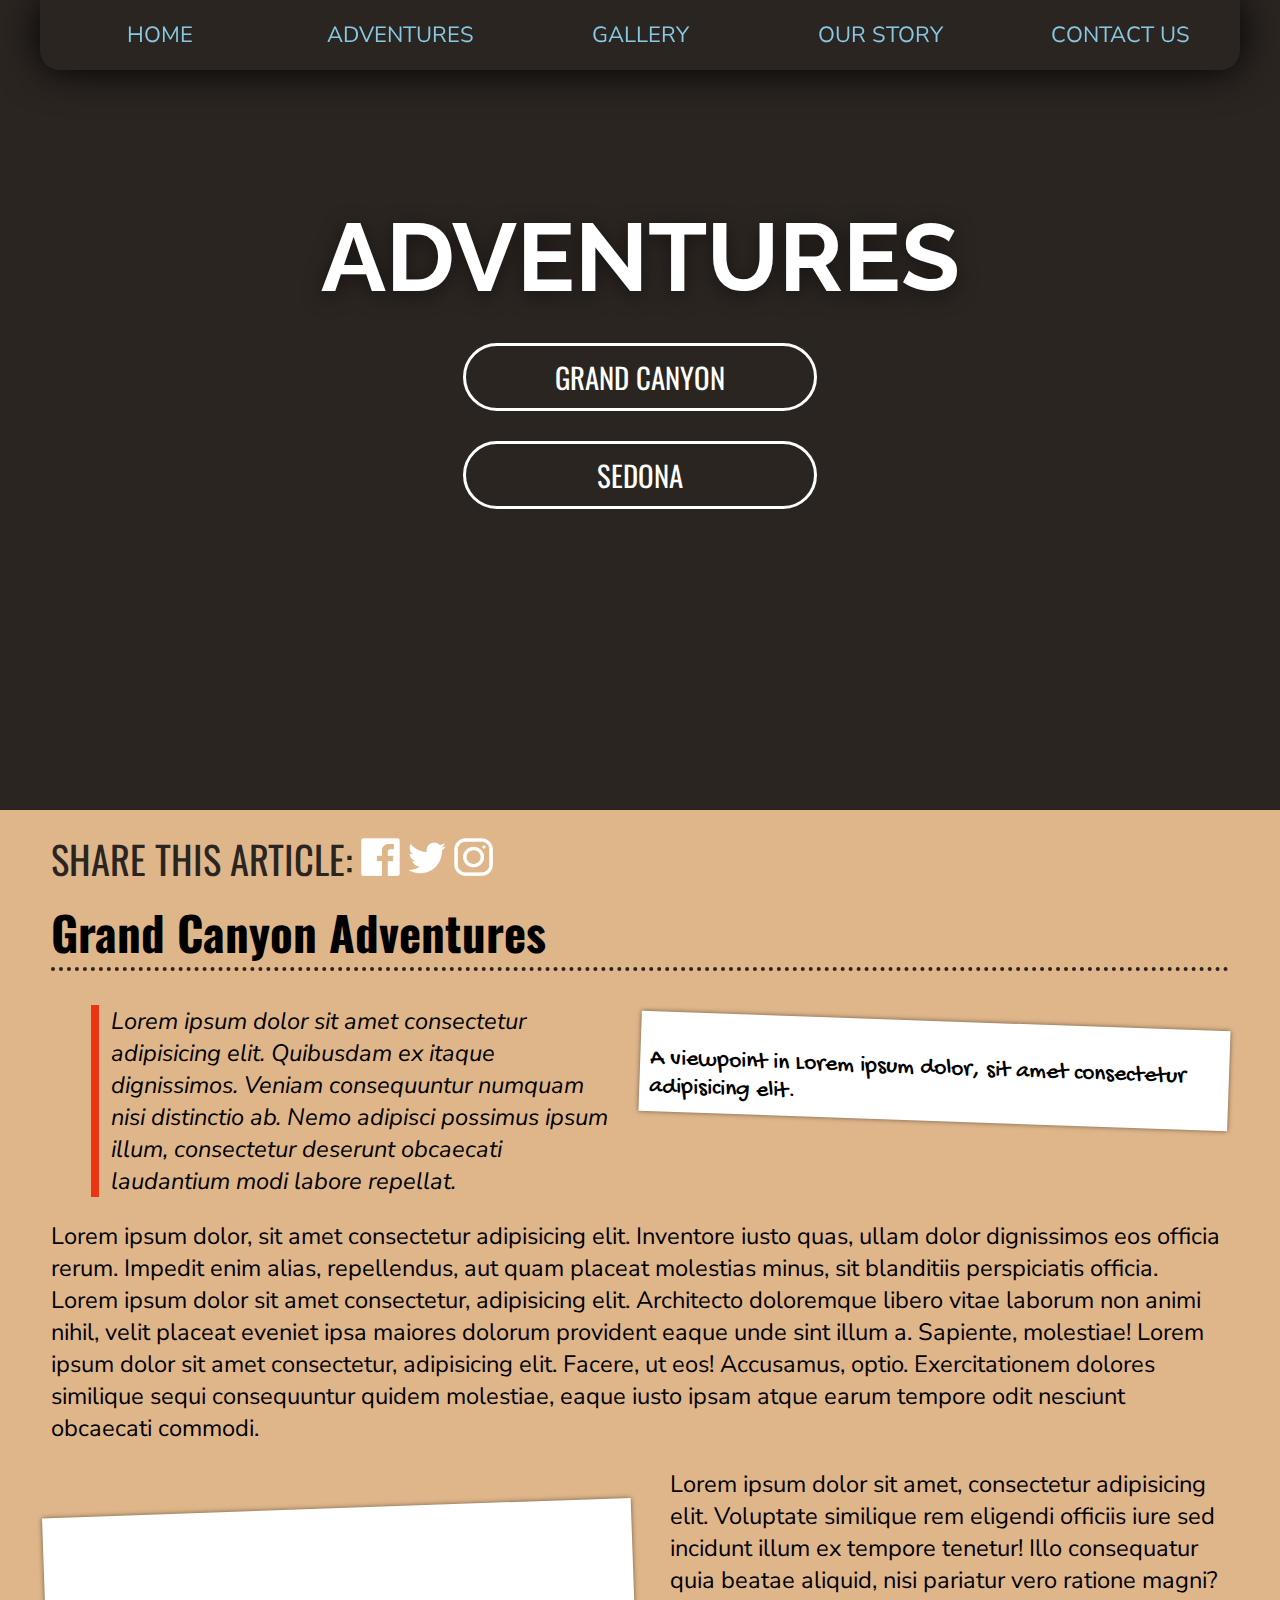
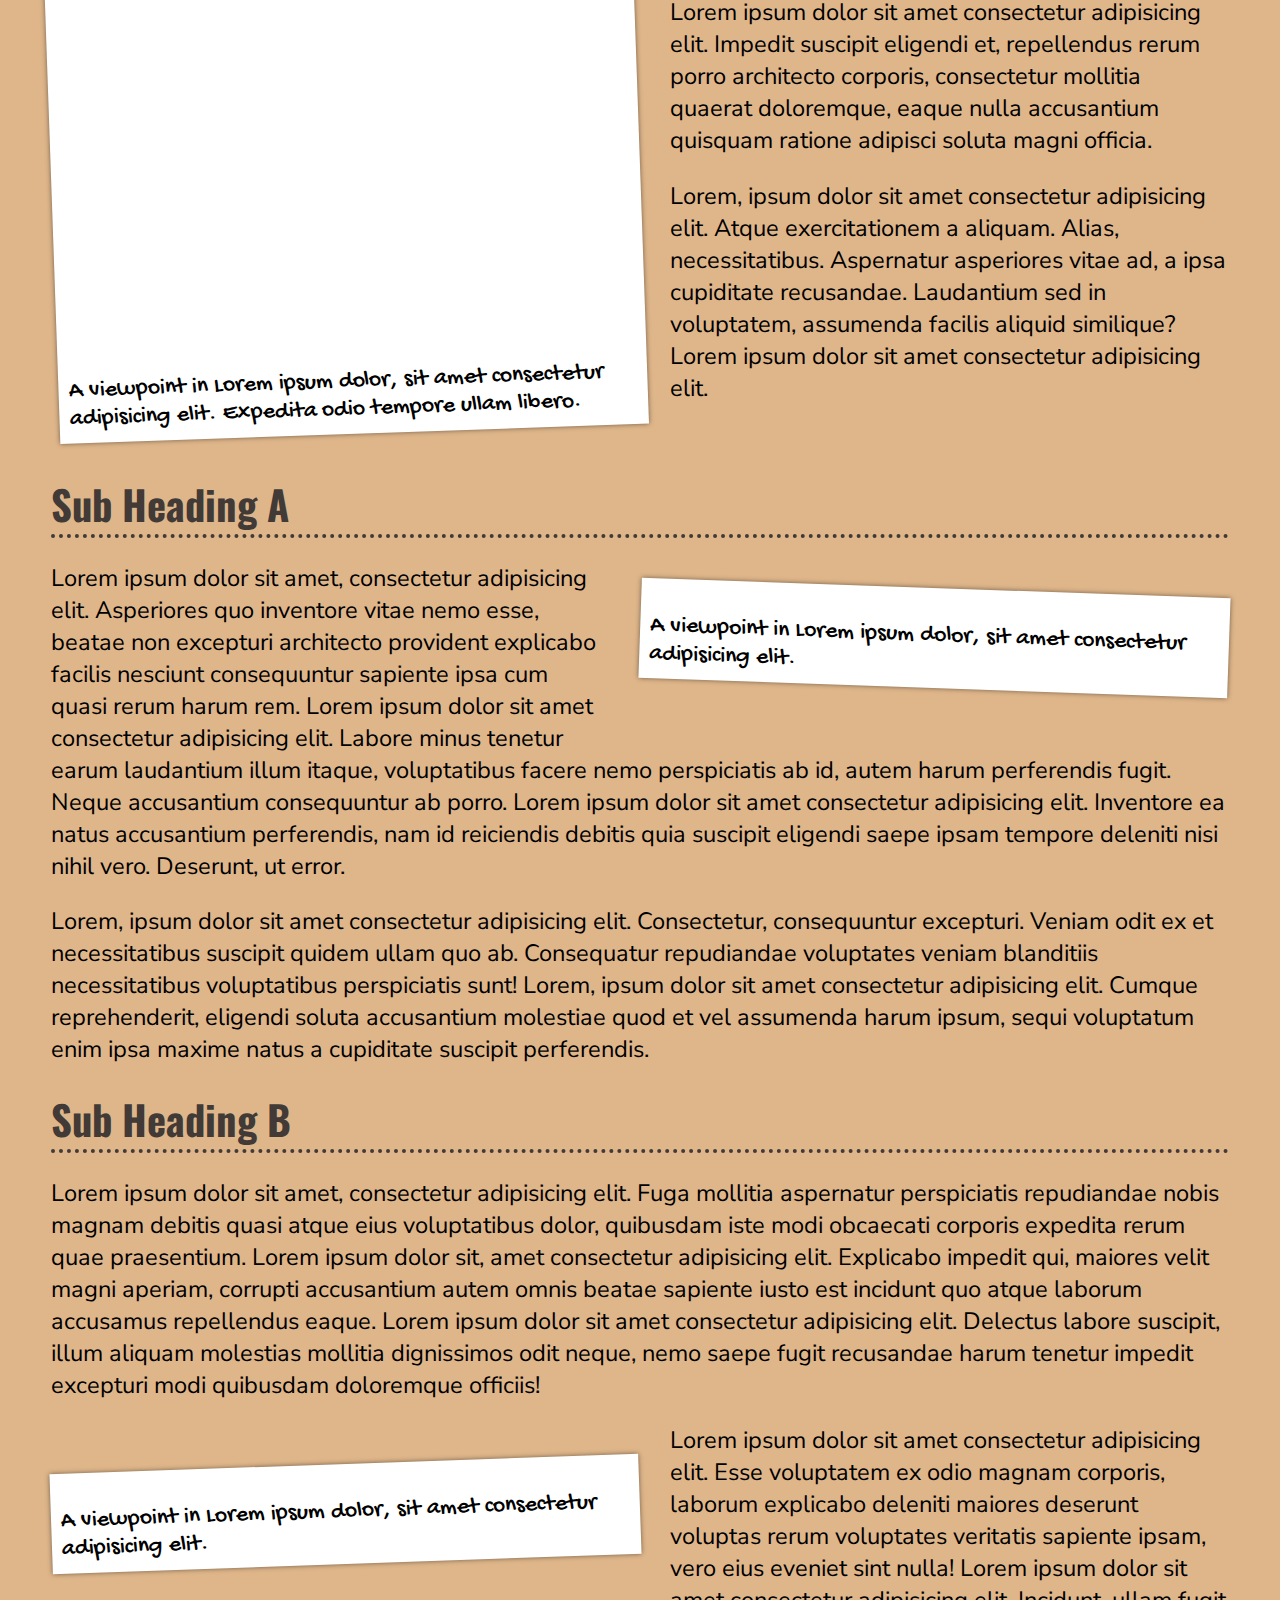
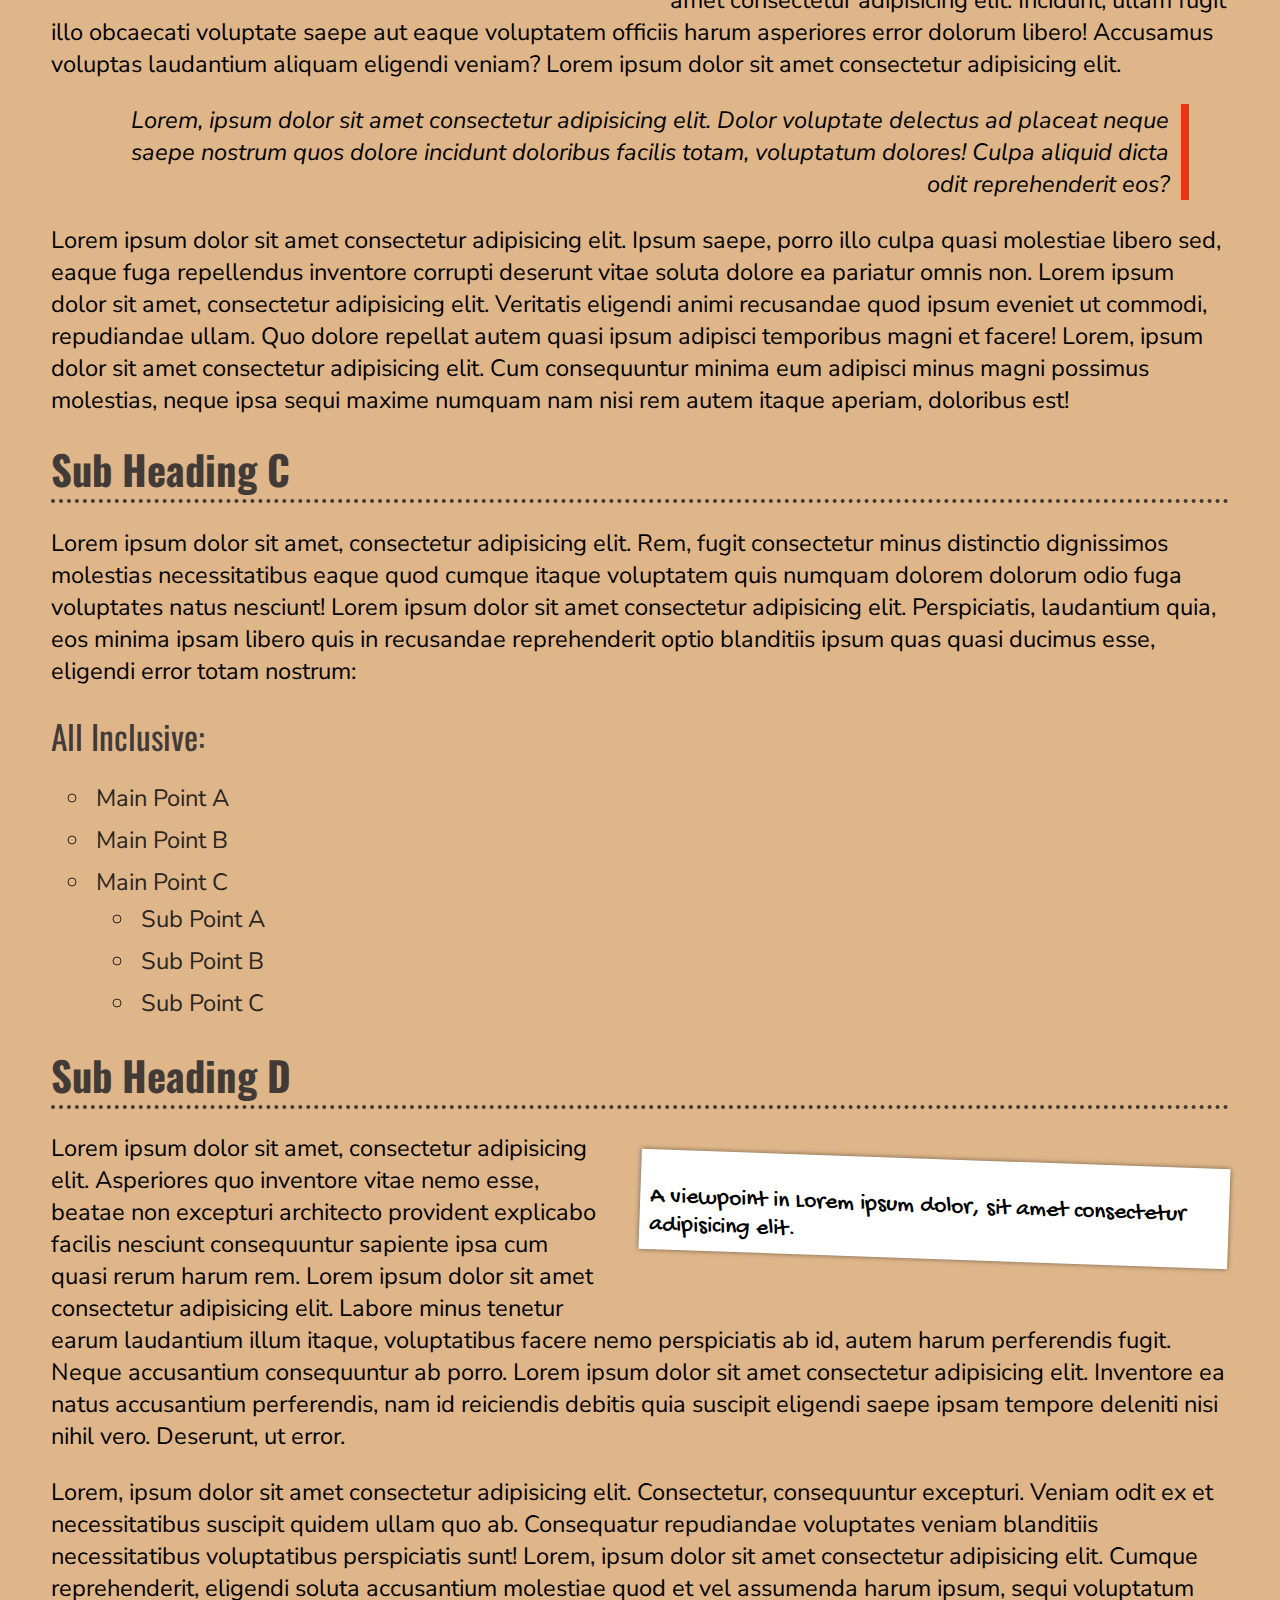
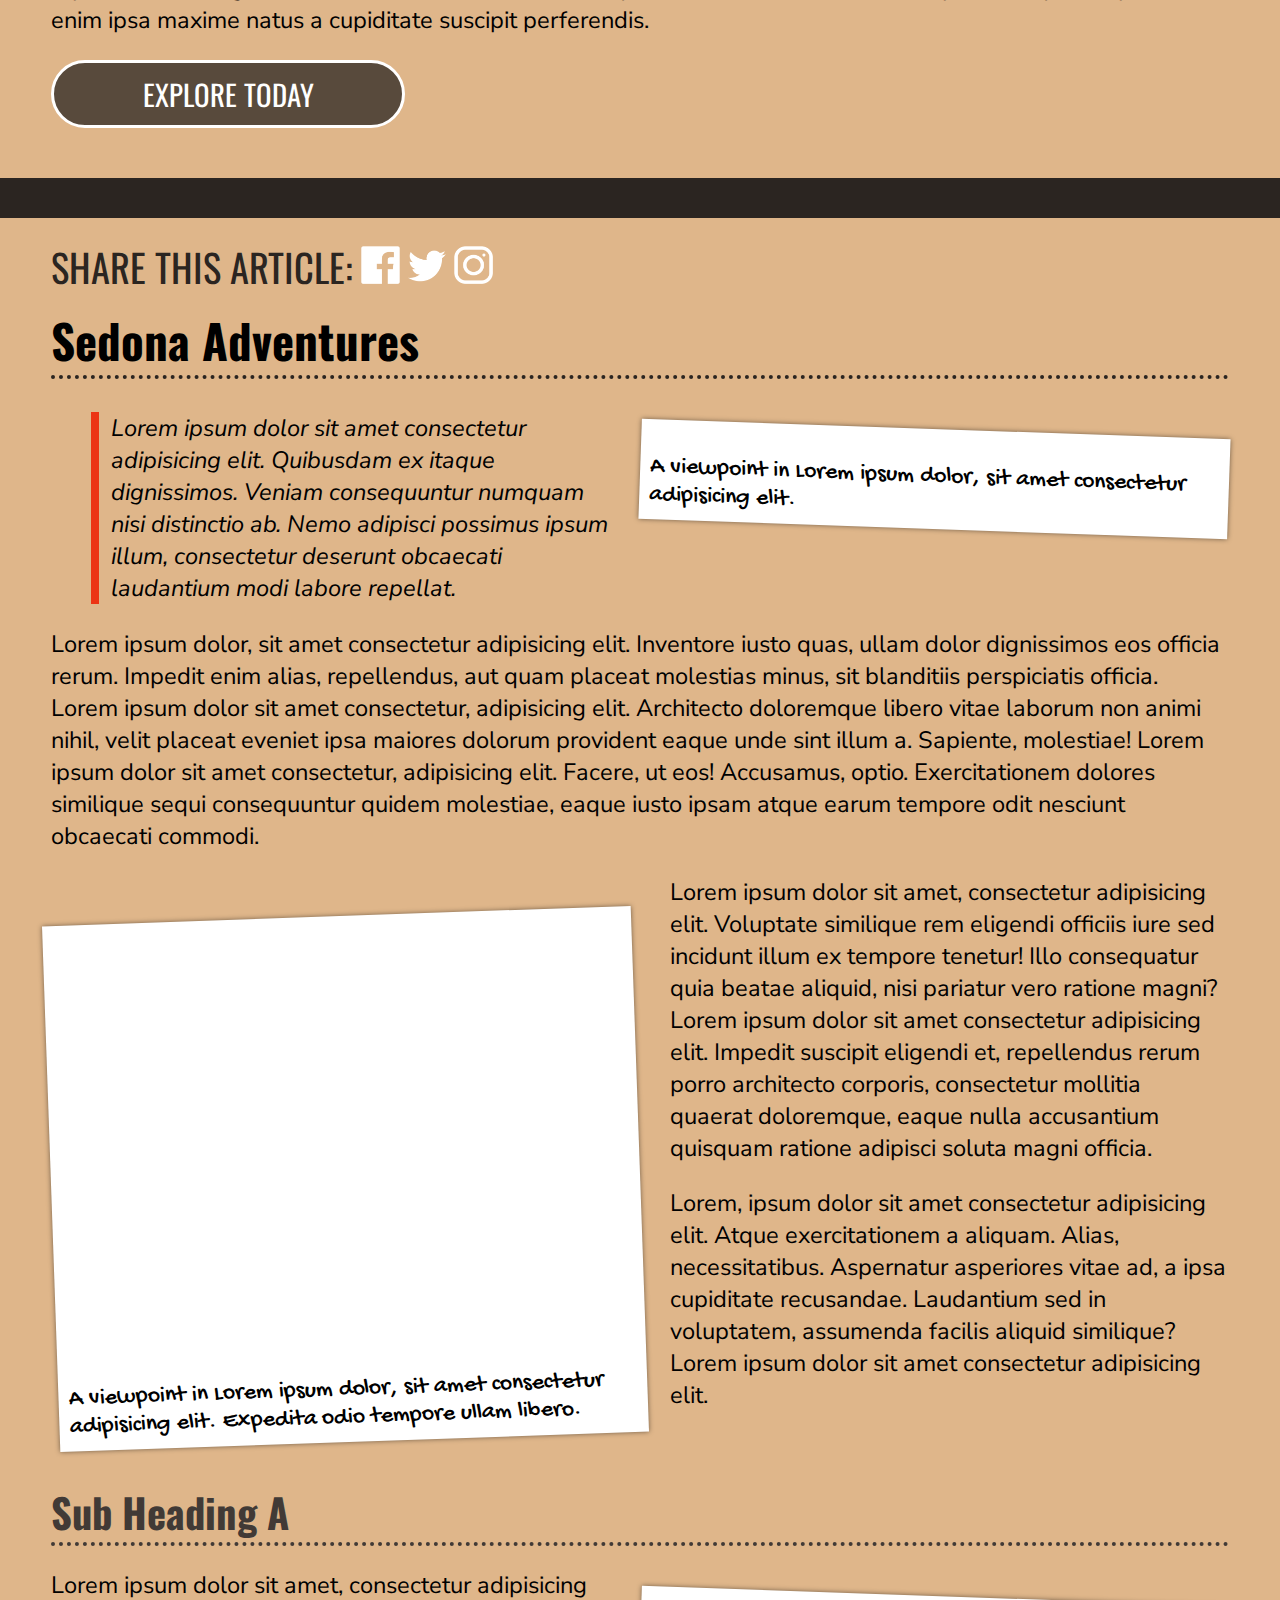
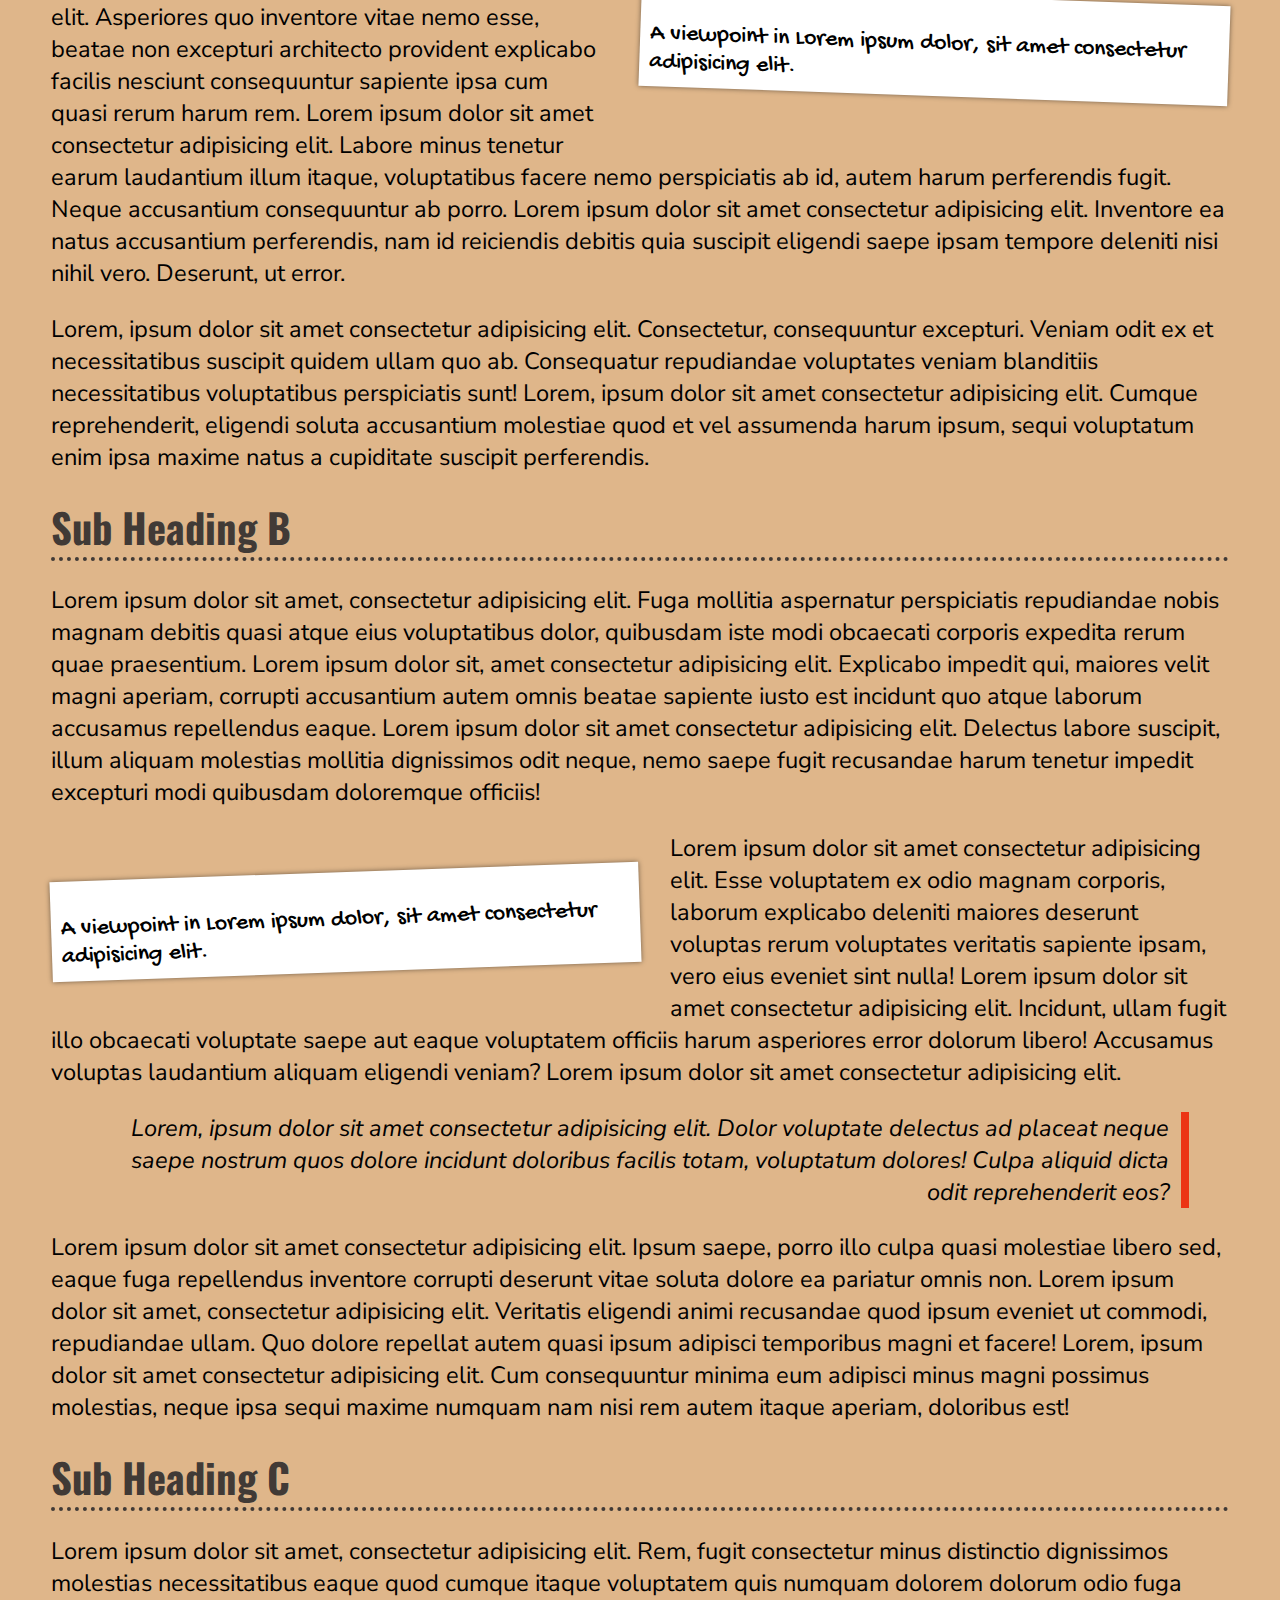
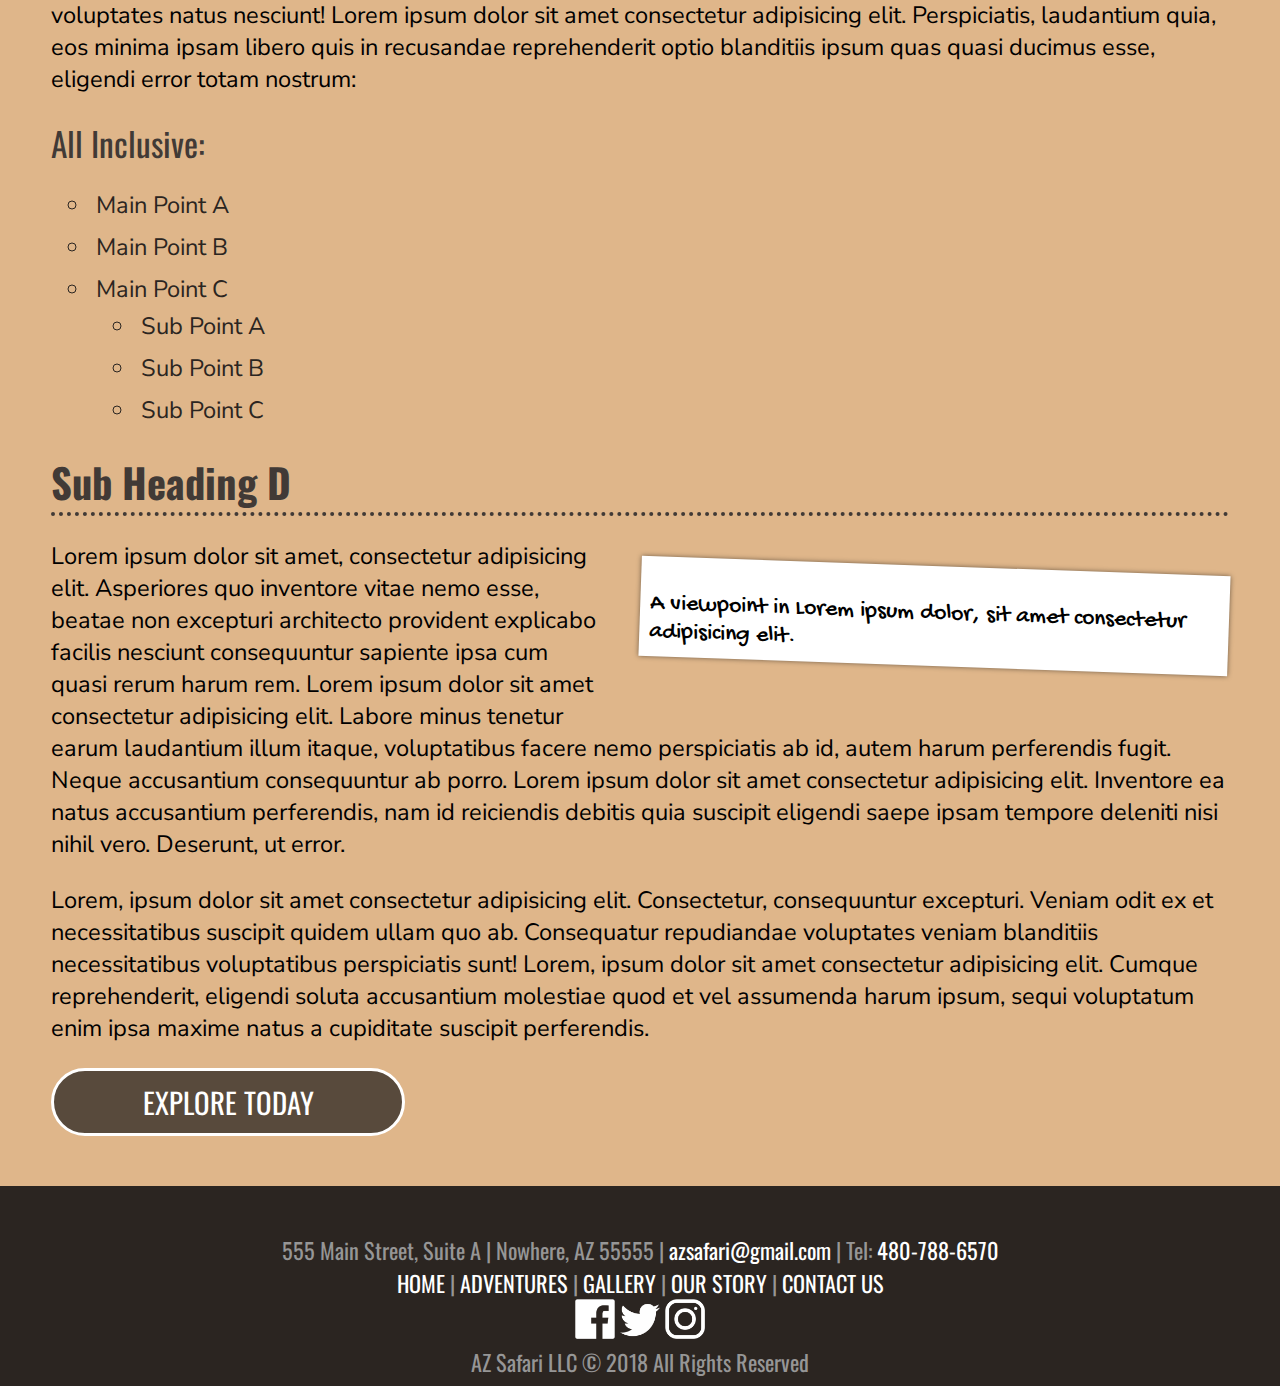
==== commit ab1420ae: "Fixed footer links" ====
--- a/adventure.html
+++ b/adventure.html
@@ -189,11 +189,9 @@
                 <footer>
                     555 Main Street, Suite A | Nowhere, AZ 55555 | <a href="mailto: azsafari@gmail.com">azsafari@gmail.com</a> | Tel: <a href="tel: 14807886570  ">480-788-6570 </a> 
                     <p id="websitelinks"> <a href="#">HOME</a>  |  <a href="#">ADVENTURES</a>  |  <a href="#">GALLERY</a>  |  <a href="#">OUR STORY</a>  |  <a href="#">CONTACT US</a> </p>
-                    <div class="sociallinks">
                         <a href="#"><img src="facebookIcon.png"></a>
                         <a href="#"><img src="twitterIcon.png"></a>
                         <a href="#"> <img src="instagramIcon.png"></a>  
-                    </div>
                     <p id="websitelinks">AZ Safari LLC &copy; 2018 All Rights Reserved</p>
                 </footer>
 </body>
--- a/main.css
+++ b/main.css
@@ -63,26 +63,37 @@
     grid-template-rows: 1fr 2fr 2fr;
     -webkit-clip-path: polygon(100% 0, 100% 80%, 50% 100%, 0 80%, 0% 0%);
     clip-path: polygon(100% 0, 100% 80%, 50% 100%, 0 80%, 0% 0%);
+    position: relative;
+    z-index: -1;
 }
 
 #headeradventure {
     background-image: url("https://npca.s3.amazonaws.com/images/8706/591ff182-b7f9-4da1-9c16-c29e0ace3dc4-banner.jpg?1445970338");
     grid-template-rows: 1fr 2fr 2fr;
+    position: relative;
+    z-index: -1;
 }
 
 #headergallery {
     background-image: url("https://a30de2edae0c4b0bc6ba-a8477a60b1c5d9e290ed2e4c0d53743c.ssl.cf1.rackcdn.com/116/6/large.jpg");
     grid-template-rows: 1fr 2fr 2fr;
+    position: relative;
+    z-index: -1;
+
 }
 
 #headerstory {
     background-image: url("https://media.cntraveler.com/photos/594034815fff7e434a15efcf/master/pass/GettyImages-172750000.jpg");
     grid-template-rows: 1fr 2fr 2fr;
+    position: relative;
+    z-index: -1;
 }
 
 #headercontact {
     background-image: url("https://media.deseretdigital.com/file/aa89988589?type=jpeg&quality=55&c=15&a=4379240d");
     grid-template-rows: 1fr 2fr 2fr;
+    position: relative;
+    z-index: -1;
 }
 
 .header h1 {
@@ -93,11 +104,15 @@
     font-size: calc(32px + 5vw);
     border-radius: 40px;
     margin: 0;
+    position: relative;
+    z-index: -1;
 }
 
 .header hr {
     color: rgb(255, 255, 255);
     filter: drop-shadow(0 4px 10px rgba(0, 0, 0, 0.5));
+    position: relative;
+    z-index: -1;
 }
 
 .header h2 {
@@ -107,6 +122,8 @@
     text-align: center;
     font-size: calc(16px + 2vw);
     margin: 0;
+    position: relative;
+    z-index: -1;
 
 }
 
@@ -437,6 +454,8 @@
     max-width: 140px;
     padding: .6vw 1.5vw;
     grid-template-columns: 1fr 1fr 1fr;
+    position: relative;
+    z-index: -1;
 
 }
 
@@ -460,6 +479,10 @@
 footer a {
     color: white;
     text-decoration: none;
+}
+
+footer a img {
+    width: 40px;
 }
 
 nav span:hover {
@@ -664,4 +687,27 @@
 
 #backtop:hover {
     background-color: #555;
+}
+
+/* Set fixed scrolling to scroll on iOS devices. */
+@supports (-webkit-overflow-scrolling: touch) {
+
+    .header,
+    .header#headeradventure,
+    .header#headergallery,
+    .header#headerstory,
+    .header#headercontact {
+        background-attachment: scroll;
+    }
+}
+
+@supports not (-webkit-overflow-scrolling: touch) {
+
+    .header,
+    .header#headeradventure,
+    .header#headergallery,
+    .header#headerstory,
+    .header#headercontact {
+        background-attachment: fixed;
+    }
 }